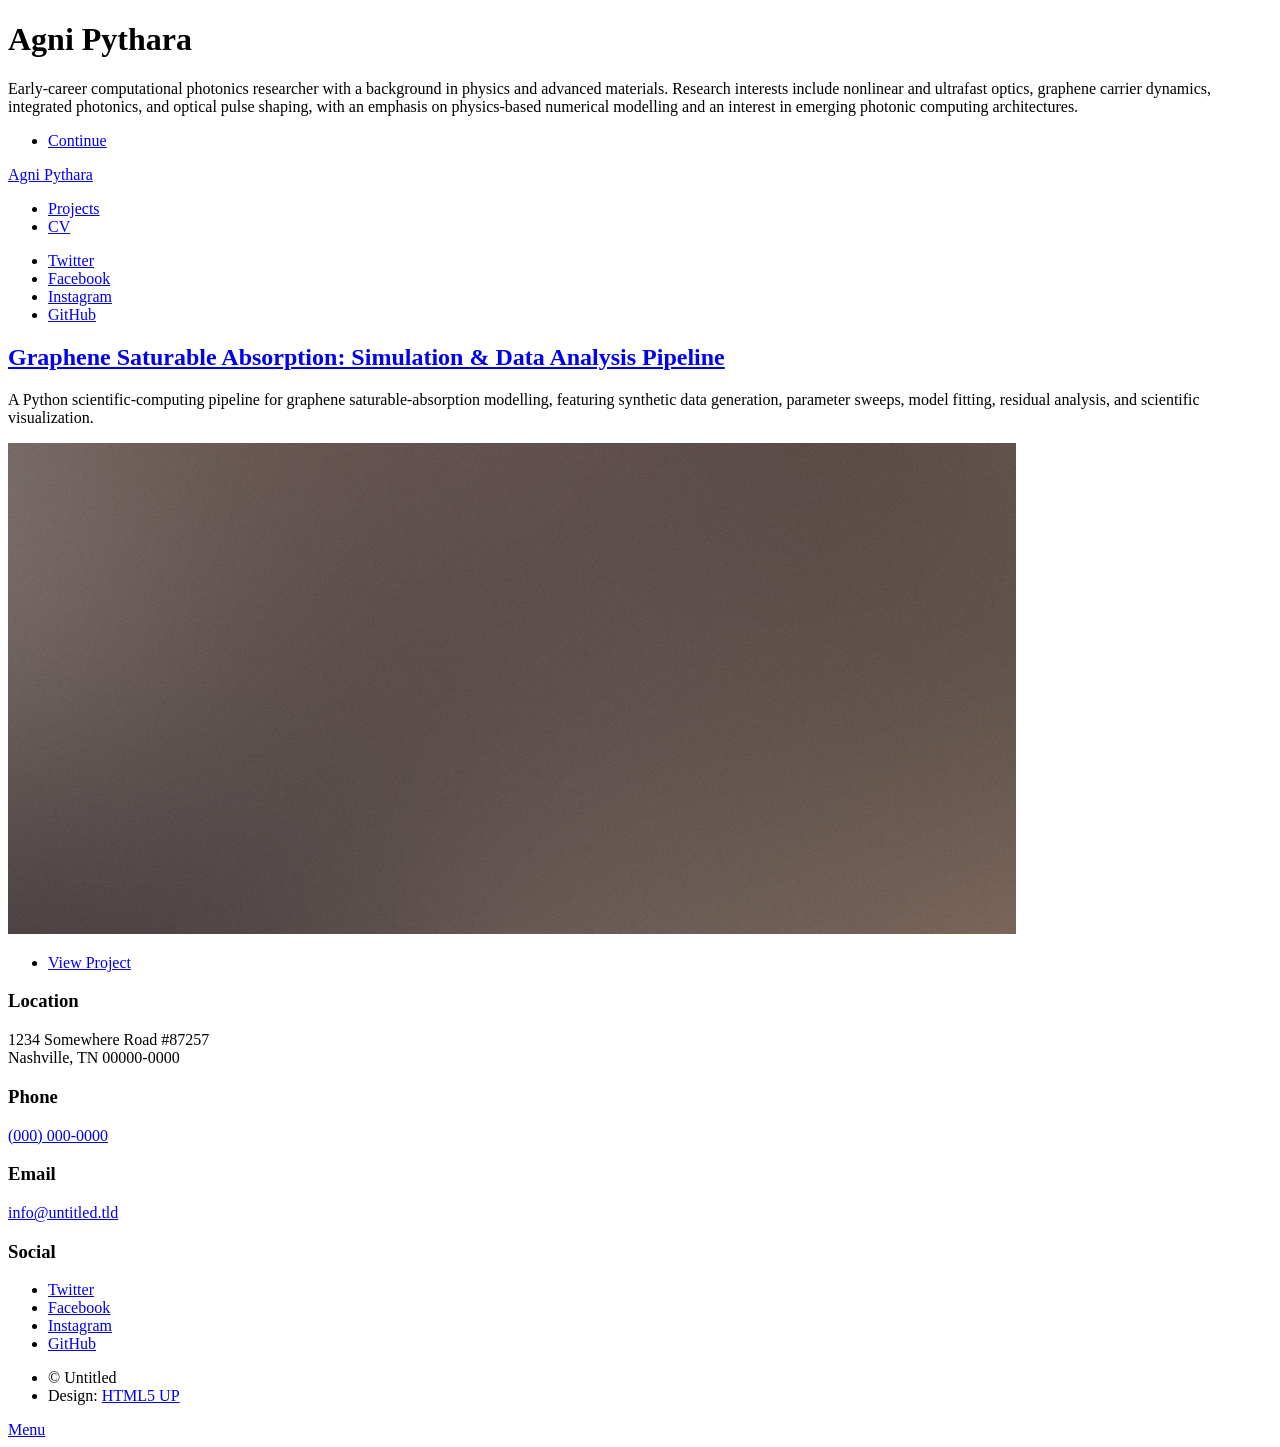
==== index.html @ b77a901f "Add files via upload" ====
<!DOCTYPE HTML>
<!--
	Massively by HTML5 UP
	html5up.net | @ajlkn
	Free for personal and commercial use under the CCA 3.0 license (html5up.net/license)
-->
<html>
	<head>
		<title>Agni Pythara</title>
		<meta charset="utf-8" />
		<meta name="viewport" content="width=device-width, initial-scale=1, user-scalable=no" />
		<link rel="stylesheet" href="assets/css/main.css" />
		<noscript><link rel="stylesheet" href="assets/css/noscript.css" /></noscript>
	</head>
	<body class="is-preload">

		<!-- Wrapper -->
			<div id="wrapper" class="fade-in">

				<!-- Intro -->
					<div id="intro">
						<h1>Agni Pythara<br />
						</h1>
						<p>Early-career computational photonics researcher with a background in physics and advanced materials. Research
						interests include nonlinear and ultrafast optics, graphene carrier dynamics, integrated photonics, and optical pulse
						shaping, with an emphasis on physics-based numerical modelling and an interest in emerging photonic computing
						architectures.
						<ul class="actions">
							<li><a href="#header" class="button icon solid solo fa-arrow-down scrolly">Continue</a></li>
						</ul>
					</div>

				<!-- Header -->
					<header id="header">
						<a href="index.html" class="logo">Agni Pythara</a>
					</header>

				<!-- Nav -->
					<nav id="nav">
						<ul class="links">
							<li class="active"><a href="index.html">Projects</a></li>
							<li><a href="cv.html">CV</a></li>
							<!-- <li><a href="elements.html">Elements Reference</a></li> -->
						</ul>
						<ul class="icons">
							<li><a href="#" class="icon brands fa-twitter"><span class="label">Twitter</span></a></li>
							<li><a href="#" class="icon brands fa-facebook-f"><span class="label">Facebook</span></a></li>
							<li><a href="#" class="icon brands fa-instagram"><span class="label">Instagram</span></a></li>
							<li><a href="#" class="icon brands fa-github"><span class="label">GitHub</span></a></li>
						</ul>
					</nav>

				<!-- Main -->
					<div id="main">

						<!-- Featured Post -->
							<article class="post featured">
								<header class="major">
									<h2><a href="#">Graphene Saturable Absorption: Simulation & Data Analysis Pipeline<br /></a></h2>
									<p>A Python scientific-computing pipeline for graphene saturable-absorption modelling, featuring synthetic data generation, parameter sweeps, model fitting, residual analysis, and scientific visualization.</p>
								</header>
								<a href="#" class="image main"><img src="images/pic01.jpg" alt="" /></a>
								<ul class="actions special">
									<li><a href="#" class="button large">View Project</a></li>
								</ul>
							</article>

						<!-- Posts
							<section class="posts">
								<article>
									<header>
										<span class="date">April 24, 2017</span>
										<h2><a href="#">Sed magna<br />
										ipsum faucibus</a></h2>
									</header>
									<a href="#" class="image fit"><img src="images/pic02.jpg" alt="" /></a>
									<p>Donec eget ex magna. Interdum et malesuada fames ac ante ipsum primis in faucibus. Pellentesque venenatis dolor imperdiet dolor mattis sagittis magna etiam.</p>
									<ul class="actions special">
										<li><a href="#" class="button">Full Story</a></li>
									</ul>
								</article>
								<article>
									<header>
										<span class="date">April 22, 2017</span>
										<h2><a href="#">Primis eget<br />
										imperdiet lorem</a></h2>
									</header>
									<a href="#" class="image fit"><img src="images/pic03.jpg" alt="" /></a>
									<p>Donec eget ex magna. Interdum et malesuada fames ac ante ipsum primis in faucibus. Pellentesque venenatis dolor imperdiet dolor mattis sagittis magna etiam.</p>
									<ul class="actions special">
										<li><a href="#" class="button">Full Story</a></li>
									</ul>
								</article>
								<article>
									<header>
										<span class="date">April 18, 2017</span>
										<h2><a href="#">Ante mattis<br />
										interdum dolor</a></h2>
									</header>
									<a href="#" class="image fit"><img src="images/pic04.jpg" alt="" /></a>
									<p>Donec eget ex magna. Interdum et malesuada fames ac ante ipsum primis in faucibus. Pellentesque venenatis dolor imperdiet dolor mattis sagittis magna etiam.</p>
									<ul class="actions special">
										<li><a href="#" class="button">Full Story</a></li>
									</ul>
								</article>
								<article>
									<header>
										<span class="date">April 14, 2017</span>
										<h2><a href="#">Tempus sed<br />
										nulla imperdiet</a></h2>
									</header>
									<a href="#" class="image fit"><img src="images/pic05.jpg" alt="" /></a>
									<p>Donec eget ex magna. Interdum et malesuada fames ac ante ipsum primis in faucibus. Pellentesque venenatis dolor imperdiet dolor mattis sagittis magna etiam.</p>
									<ul class="actions special">
										<li><a href="#" class="button">Full Story</a></li>
									</ul>
								</article>
								<article>
									<header>
										<span class="date">April 11, 2017</span>
										<h2><a href="#">Odio magna<br />
										sed consectetur</a></h2>
									</header>
									<a href="#" class="image fit"><img src="images/pic06.jpg" alt="" /></a>
									<p>Donec eget ex magna. Interdum et malesuada fames ac ante ipsum primis in faucibus. Pellentesque venenatis dolor imperdiet dolor mattis sagittis magna etiam.</p>
									<ul class="actions special">
										<li><a href="#" class="button">Full Story</a></li>
									</ul>
								</article>
								<article>
									<header>
										<span class="date">April 7, 2017</span>
										<h2><a href="#">Augue lorem<br />
										primis vestibulum</a></h2>
									</header>
									<a href="#" class="image fit"><img src="images/pic07.jpg" alt="" /></a>
									<p>Donec eget ex magna. Interdum et malesuada fames ac ante ipsum primis in faucibus. Pellentesque venenatis dolor imperdiet dolor mattis sagittis magna etiam.</p>
									<ul class="actions special">
										<li><a href="#" class="button">Full Story</a></li>
									</ul>
								</article>
							</section> -->

						<!-- Footer -->
							<!-- <footer> -->
								<!-- <div class="pagination"> -->
									<!--<a href="#" class="previous">Prev</a>-->
									<!-- <a href="#" class="page active">1</a>
									<a href="#" class="page">2</a>
									<a href="#" class="page">3</a>
									<span class="extra">&hellip;</span>
									<a href="#" class="page">8</a>
									<a href="#" class="page">9</a>
									<a href="#" class="page">10</a>
									<a href="#" class="next">Next</a> -->
								<!-- </div>
							</footer> -->

					<!-- </div> -->

				<!-- Footer -->
					<!-- <footer id="footer">
						<section>
							<form method="post" action="#">
								<div class="fields">
									<div class="field">
										<label for="name">Name</label>
										<input type="text" name="name" id="name" />
									</div>
									<div class="field">
										<label for="email">Email</label>
										<input type="text" name="email" id="email" />
									</div>
									<div class="field">
										<label for="message">Message</label>
										<textarea name="message" id="message" rows="3"></textarea>
									</div>
								</div>
								<ul class="actions">
									<li><input type="submit" value="Send Message" /></li>
								</ul>
							</form> 
						</section>-->
						<section class="split contact">
							<section class="alt">
								<h3>Location</h3>
								<p>1234 Somewhere Road #87257<br />
								Nashville, TN 00000-0000</p>
							</section>
							<section>
								<h3>Phone</h3>
								<p><a href="#">(000) 000-0000</a></p>
							</section>
							<section>
								<h3>Email</h3>
								<p><a href="#">info@untitled.tld</a></p>
							</section>
							<section>
								<h3>Social</h3>
								<ul class="icons alt">
									<li><a href="#" class="icon brands alt fa-twitter"><span class="label">Twitter</span></a></li>
									<li><a href="#" class="icon brands alt fa-facebook-f"><span class="label">Facebook</span></a></li>
									<li><a href="#" class="icon brands alt fa-instagram"><span class="label">Instagram</span></a></li>
									<li><a href="#" class="icon brands alt fa-github"><span class="label">GitHub</span></a></li>
								</ul>
							</section>
						</section>
					</footer>

				<!-- Copyright -->
					<div id="copyright">
						<ul><li>&copy; Untitled</li><li>Design: <a href="https://html5up.net">HTML5 UP</a></li></ul>
					</div>

			</div>

		<!-- Scripts -->
			<script src="assets/js/jquery.min.js"></script>
			<script src="assets/js/jquery.scrollex.min.js"></script>
			<script src="assets/js/jquery.scrolly.min.js"></script>
			<script src="assets/js/browser.min.js"></script>
			<script src="assets/js/breakpoints.min.js"></script>
			<script src="assets/js/util.js"></script>
			<script src="assets/js/main.js"></script>

	</body>
</html>
---- assets/css/main.css ----
@import url(fontawesome-all.min.css);
@import url("https://fonts.googleapis.com/css?family=Merriweather:300,700,300italic,700italic|Source+Sans+Pro:900");

/*
	Massively by HTML5 UP
	html5up.net | @ajlkn
	Free for personal and commercial use under the CCA 3.0 license (html5up.net/license)
*/

html, body, div, span, applet, object,
iframe, h1, h2, h3, h4, h5, h6, p, blockquote,
pre, a, abbr, acronym, address, big, cite,
code, del, dfn, em, img, ins, kbd, q, s, samp,
small, strike, strong, sub, sup, tt, var, b,
u, i, center, dl, dt, dd, ol, ul, li, fieldset,
form, label, legend, table, caption, tbody,
tfoot, thead, tr, th, td, article, aside,
canvas, details, embed, figure, figcaption,
footer, header, hgroup, menu, nav, output, ruby,
section, summary, time, mark, audio, video {
	margin: 0;
	padding: 0;
	border: 0;
	font-size: 100%;
	font: inherit;
	vertical-align: baseline;}

article, aside, details, figcaption, figure,
footer, header, hgroup, menu, nav, section {
	display: block;}

body {
	line-height: 1;
}

ol, ul {
	list-style: none;
}

blockquote, q {
	quotes: none;
}

	blockquote:before, blockquote:after, q:before, q:after {
		content: '';
		content: none;
	}

table {
	border-collapse: collapse;
	border-spacing: 0;
}

body {
	-webkit-text-size-adjust: none;
}

mark {
	background-color: transparent;
	color: inherit;
}

input::-moz-focus-inner {
	border: 0;
	padding: 0;
}

input, select, textarea {
	-moz-appearance: none;
	-webkit-appearance: none;
	-ms-appearance: none;
	appearance: none;
}

/* Basic */

	@-ms-viewport {
		width: device-width;
	}

	body {
		-ms-overflow-style: scrollbar;
	}

	@media screen and (max-width: 480px) {

		html, body {
			min-width: 320px;
		}

	}

	html {
		box-sizing: border-box;
	}

	*, *:before, *:after {
		box-sizing: inherit;
	}

	body {
		background-color: #1e252d;
	}

		body.is-preload *, body.is-preload *:before, body.is-preload *:after {
			-moz-animation: none !important;
			-webkit-animation: none !important;
			-ms-animation: none !important;
			animation: none !important;
			-moz-transition: none !important;
			-webkit-transition: none !important;
			-ms-transition: none !important;
			transition: none !important;
		}

/* Type */

	html {
		font-size: 16pt;
	}

		@media screen and (max-width: 1680px) {

			html {
				font-size: 12pt;
			}

		}

		@media screen and (max-width: 1280px) {

			html {
				font-size: 11pt;
			}

		}

		@media screen and (max-width: 360px) {

			html {
				font-size: 10pt;
			}

		}

	body {
		color: #212931;
	}

	body, input, select, textarea {
		font-family: "Merriweather", Georgia, serif;
		font-weight: 300;
		font-size: 1rem;
		line-height: 2.375;
	}

	a {
		-moz-transition: color 0.2s ease-in-out, background-color 0.2s ease-in-out, border-color 0.2s ease-in-out, box-shadow 0.2s ease-in-out;
		-webkit-transition: color 0.2s ease-in-out, background-color 0.2s ease-in-out, border-color 0.2s ease-in-out, box-shadow 0.2s ease-in-out;
		-ms-transition: color 0.2s ease-in-out, background-color 0.2s ease-in-out, border-color 0.2s ease-in-out, box-shadow 0.2s ease-in-out;
		transition: color 0.2s ease-in-out, background-color 0.2s ease-in-out, border-color 0.2s ease-in-out, box-shadow 0.2s ease-in-out;
		border-bottom: dotted 1px;
		text-decoration: none;
	}

		a:hover {
			border-bottom-color: transparent;
		}

	strong, b {
		font-weight: 600;
	}

	em, i {
		font-style: italic;
	}

	p {
		text-align: justify;
		margin: 0 0 2rem 0;
	}

	h1, h2, h3, h4, h5, h6 {
		font-family: "Source Sans Pro", Helvetica, sans-serif;
		font-weight: 900;
		line-height: 1.5;
		letter-spacing: 0.075em;
		text-transform: uppercase;
		margin: 0 0 1rem 0;
	}

		h1 a, h2 a, h3 a, h4 a, h5 a, h6 a {
			border-bottom: 0;
			color: inherit;
			text-decoration: none;
		}

	h1 {
		font-size: 4rem;
		line-height: 1.1;
		margin: 0 0 2rem 0;
	}

	h2 {
		font-size: 1.75rem;
		line-height: 1.3;
		margin: 0 0 1.5rem 0;
	}

	h3 {
		font-size: 1.25rem;
		margin: 0 0 1.5rem 0;
	}

	h4 {
		font-size: 1rem;
	}

	h5 {
		font-size: 0.9rem;
	}

	h6 {
		font-size: 0.8rem;
	}

	sub {
		font-size: 0.8rem;
		position: relative;
		top: 0.5rem;
	}

	sup {
		font-size: 0.8rem;
		position: relative;
		top: -0.5rem;
	}

	blockquote {
		border-left: solid 4px;
		font-style: italic;
		margin: 0 0 2rem 0;
		padding: 0.5rem 0 0.5rem 2rem;
	}

	code {
		border: solid 2px;
		font-family: "Courier New", monospace;
		font-size: 0.9rem;
		margin: 0 0.25rem;
		padding: 0.25rem 0.65rem;
	}

	pre {
		-webkit-overflow-scrolling: touch;
		font-family: "Courier New", monospace;
		font-size: 0.9rem;
		margin: 0 0 2rem 0;
	}

		pre code {
			display: block;
			line-height: 1.75;
			padding: 1rem 1.5rem;
			overflow-x: auto;
		}

	hr {
		border: 0;
		border-bottom: solid 2px;
		margin: 3rem 0;
	}

		hr.major {
			margin: 5rem 0;
		}

	.align-left {
		text-align: left;
	}

	.align-center {
		text-align: center;
	}

	.align-right {
		text-align: right;
	}

	input, select, textarea {
		color: #212931;
	}

	a {
		color: #212931;
		border-bottom-color: rgba(33, 41, 49, 0.5);
	}

		a:hover {
			border-bottom-color: transparent;
			color: #18bfef !important;
		}

	strong, b {
		color: #212931;
	}

	h1, h2, h3, h4, h5, h6 {
		color: #212931;
	}

	blockquote {
		border-left-color: #eeeeee;
	}

	code {
		background: rgba(220, 220, 220, 0.25);
		border-color: #eeeeee;
	}

	hr {
		border-bottom-color: #eeeeee;
	}

/* Row */

	.row {
		display: flex;
		flex-wrap: wrap;
		box-sizing: border-box;
		align-items: stretch;
	}

		.row > * {
			box-sizing: border-box;
		}

		.row.gtr-uniform > * > :last-child {
			margin-bottom: 0;
		}

		.row.aln-left {
			justify-content: flex-start;
		}

		.row.aln-center {
			justify-content: center;
		}

		.row.aln-right {
			justify-content: flex-end;
		}

		.row.aln-top {
			align-items: flex-start;
		}

		.row.aln-middle {
			align-items: center;
		}

		.row.aln-bottom {
			align-items: flex-end;
		}

		.row > .imp {
			order: -1;
		}

		.row > .col-1 {
			width: 8.33333%;
		}

		.row > .off-1 {
			margin-left: 8.33333%;
		}

		.row > .col-2 {
			width: 16.66667%;
		}

		.row > .off-2 {
			margin-left: 16.66667%;
		}

		.row > .col-3 {
			width: 25%;
		}

		.row > .off-3 {
			margin-left: 25%;
		}

		.row > .col-4 {
			width: 33.33333%;
		}

		.row > .off-4 {
			margin-left: 33.33333%;
		}

		.row > .col-5 {
			width: 41.66667%;
		}

		.row > .off-5 {
			margin-left: 41.66667%;
		}

		.row > .col-6 {
			width: 50%;
		}

		.row > .off-6 {
			margin-left: 50%;
		}

		.row > .col-7 {
			width: 58.33333%;
		}

		.row > .off-7 {
			margin-left: 58.33333%;
		}

		.row > .col-8 {
			width: 66.66667%;
		}

		.row > .off-8 {
			margin-left: 66.66667%;
		}

		.row > .col-9 {
			width: 75%;
		}

		.row > .off-9 {
			margin-left: 75%;
		}

		.row > .col-10 {
			width: 83.33333%;
		}

		.row > .off-10 {
			margin-left: 83.33333%;
		}

		.row > .col-11 {
			width: 91.66667%;
		}

		.row > .off-11 {
			margin-left: 91.66667%;
		}

		.row > .col-12 {
			width: 100%;
		}

		.row > .off-12 {
			margin-left: 100%;
		}

		.row.gtr-0 {
			margin-top: 0;
			margin-left: 0rem;
		}

			.row.gtr-0 > * {
				padding: 0 0 0 0rem;
			}

			.row.gtr-0.gtr-uniform {
				margin-top: 0rem;
			}

				.row.gtr-0.gtr-uniform > * {
					padding-top: 0rem;
				}

		.row.gtr-25 {
			margin-top: 0;
			margin-left: -0.375rem;
		}

			.row.gtr-25 > * {
				padding: 0 0 0 0.375rem;
			}

			.row.gtr-25.gtr-uniform {
				margin-top: -0.375rem;
			}

				.row.gtr-25.gtr-uniform > * {
					padding-top: 0.375rem;
				}

		.row.gtr-50 {
			margin-top: 0;
			margin-left: -0.75rem;
		}

			.row.gtr-50 > * {
				padding: 0 0 0 0.75rem;
			}

			.row.gtr-50.gtr-uniform {
				margin-top: -0.75rem;
			}

				.row.gtr-50.gtr-uniform > * {
					padding-top: 0.75rem;
				}

		.row {
			margin-top: 0;
			margin-left: -1.5rem;
		}

			.row > * {
				padding: 0 0 0 1.5rem;
			}

			.row.gtr-uniform {
				margin-top: -1.5rem;
			}

				.row.gtr-uniform > * {
					padding-top: 1.5rem;
				}

		.row.gtr-150 {
			margin-top: 0;
			margin-left: -2.25rem;
		}

			.row.gtr-150 > * {
				padding: 0 0 0 2.25rem;
			}

			.row.gtr-150.gtr-uniform {
				margin-top: -2.25rem;
			}

				.row.gtr-150.gtr-uniform > * {
					padding-top: 2.25rem;
				}

		.row.gtr-200 {
			margin-top: 0;
			margin-left: -3rem;
		}

			.row.gtr-200 > * {
				padding: 0 0 0 3rem;
			}

			.row.gtr-200.gtr-uniform {
				margin-top: -3rem;
			}

				.row.gtr-200.gtr-uniform > * {
					padding-top: 3rem;
				}

		@media screen and (max-width: 1680px) {

			.row {
				display: flex;
				flex-wrap: wrap;
				box-sizing: border-box;
				align-items: stretch;
			}

				.row > * {
					box-sizing: border-box;
				}

				.row.gtr-uniform > * > :last-child {
					margin-bottom: 0;
				}

				.row.aln-left {
					justify-content: flex-start;
				}

				.row.aln-center {
					justify-content: center;
				}

				.row.aln-right {
					justify-content: flex-end;
				}

				.row.aln-top {
					align-items: flex-start;
				}

				.row.aln-middle {
					align-items: center;
				}

				.row.aln-bottom {
					align-items: flex-end;
				}

				.row > .imp-xlarge {
					order: -1;
				}

				.row > .col-1-xlarge {
					width: 8.33333%;
				}

				.row > .off-1-xlarge {
					margin-left: 8.33333%;
				}

				.row > .col-2-xlarge {
					width: 16.66667%;
				}

				.row > .off-2-xlarge {
					margin-left: 16.66667%;
				}

				.row > .col-3-xlarge {
					width: 25%;
				}

				.row > .off-3-xlarge {
					margin-left: 25%;
				}

				.row > .col-4-xlarge {
					width: 33.33333%;
				}

				.row > .off-4-xlarge {
					margin-left: 33.33333%;
				}

				.row > .col-5-xlarge {
					width: 41.66667%;
				}

				.row > .off-5-xlarge {
					margin-left: 41.66667%;
				}

				.row > .col-6-xlarge {
					width: 50%;
				}

				.row > .off-6-xlarge {
					margin-left: 50%;
				}

				.row > .col-7-xlarge {
					width: 58.33333%;
				}

				.row > .off-7-xlarge {
					margin-left: 58.33333%;
				}

				.row > .col-8-xlarge {
					width: 66.66667%;
				}

				.row > .off-8-xlarge {
					margin-left: 66.66667%;
				}

				.row > .col-9-xlarge {
					width: 75%;
				}

				.row > .off-9-xlarge {
					margin-left: 75%;
				}

				.row > .col-10-xlarge {
					width: 83.33333%;
				}

				.row > .off-10-xlarge {
					margin-left: 83.33333%;
				}

				.row > .col-11-xlarge {
					width: 91.66667%;
				}

				.row > .off-11-xlarge {
					margin-left: 91.66667%;
				}

				.row > .col-12-xlarge {
					width: 100%;
				}

				.row > .off-12-xlarge {
					margin-left: 100%;
				}

				.row.gtr-0 {
					margin-top: 0;
					margin-left: 0rem;
				}

					.row.gtr-0 > * {
						padding: 0 0 0 0rem;
					}

					.row.gtr-0.gtr-uniform {
						margin-top: 0rem;
					}

						.row.gtr-0.gtr-uniform > * {
							padding-top: 0rem;
						}

				.row.gtr-25 {
					margin-top: 0;
					margin-left: -0.375rem;
				}

					.row.gtr-25 > * {
						padding: 0 0 0 0.375rem;
					}

					.row.gtr-25.gtr-uniform {
						margin-top: -0.375rem;
					}

						.row.gtr-25.gtr-uniform > * {
							padding-top: 0.375rem;
						}

				.row.gtr-50 {
					margin-top: 0;
					margin-left: -0.75rem;
				}

					.row.gtr-50 > * {
						padding: 0 0 0 0.75rem;
					}

					.row.gtr-50.gtr-uniform {
						margin-top: -0.75rem;
					}

						.row.gtr-50.gtr-uniform > * {
							padding-top: 0.75rem;
						}

				.row {
					margin-top: 0;
					margin-left: -1.5rem;
				}

					.row > * {
						padding: 0 0 0 1.5rem;
					}

					.row.gtr-uniform {
						margin-top: -1.5rem;
					}

						.row.gtr-uniform > * {
							padding-top: 1.5rem;
						}

				.row.gtr-150 {
					margin-top: 0;
					margin-left: -2.25rem;
				}

					.row.gtr-150 > * {
						padding: 0 0 0 2.25rem;
					}

					.row.gtr-150.gtr-uniform {
						margin-top: -2.25rem;
					}

						.row.gtr-150.gtr-uniform > * {
							padding-top: 2.25rem;
						}

				.row.gtr-200 {
					margin-top: 0;
					margin-left: -3rem;
				}

					.row.gtr-200 > * {
						padding: 0 0 0 3rem;
					}

					.row.gtr-200.gtr-uniform {
						margin-top: -3rem;
					}

						.row.gtr-200.gtr-uniform > * {
							padding-top: 3rem;
						}

		}

		@media screen and (max-width: 1280px) {

			.row {
				display: flex;
				flex-wrap: wrap;
				box-sizing: border-box;
				align-items: stretch;
			}

				.row > * {
					box-sizing: border-box;
				}

				.row.gtr-uniform > * > :last-child {
					margin-bottom: 0;
				}

				.row.aln-left {
					justify-content: flex-start;
				}

				.row.aln-center {
					justify-content: center;
				}

				.row.aln-right {
					justify-content: flex-end;
				}

				.row.aln-top {
					align-items: flex-start;
				}

				.row.aln-middle {
					align-items: center;
				}

				.row.aln-bottom {
					align-items: flex-end;
				}

				.row > .imp-large {
					order: -1;
				}

				.row > .col-1-large {
					width: 8.33333%;
				}

				.row > .off-1-large {
					margin-left: 8.33333%;
				}

				.row > .col-2-large {
					width: 16.66667%;
				}

				.row > .off-2-large {
					margin-left: 16.66667%;
				}

				.row > .col-3-large {
					width: 25%;
				}

				.row > .off-3-large {
					margin-left: 25%;
				}

				.row > .col-4-large {
					width: 33.33333%;
				}

				.row > .off-4-large {
					margin-left: 33.33333%;
				}

				.row > .col-5-large {
					width: 41.66667%;
				}

				.row > .off-5-large {
					margin-left: 41.66667%;
				}

				.row > .col-6-large {
					width: 50%;
				}

				.row > .off-6-large {
					margin-left: 50%;
				}

				.row > .col-7-large {
					width: 58.33333%;
				}

				.row > .off-7-large {
					margin-left: 58.33333%;
				}

				.row > .col-8-large {
					width: 66.66667%;
				}

				.row > .off-8-large {
					margin-left: 66.66667%;
				}

				.row > .col-9-large {
					width: 75%;
				}

				.row > .off-9-large {
					margin-left: 75%;
				}

				.row > .col-10-large {
					width: 83.33333%;
				}

				.row > .off-10-large {
					margin-left: 83.33333%;
				}

				.row > .col-11-large {
					width: 91.66667%;
				}

				.row > .off-11-large {
					margin-left: 91.66667%;
				}

				.row > .col-12-large {
					width: 100%;
				}

				.row > .off-12-large {
					margin-left: 100%;
				}

				.row.gtr-0 {
					margin-top: 0;
					margin-left: 0rem;
				}

					.row.gtr-0 > * {
						padding: 0 0 0 0rem;
					}

					.row.gtr-0.gtr-uniform {
						margin-top: 0rem;
					}

						.row.gtr-0.gtr-uniform > * {
							padding-top: 0rem;
						}

				.row.gtr-25 {
					margin-top: 0;
					margin-left: -0.375rem;
				}

					.row.gtr-25 > * {
						padding: 0 0 0 0.375rem;
					}

					.row.gtr-25.gtr-uniform {
						margin-top: -0.375rem;
					}

						.row.gtr-25.gtr-uniform > * {
							padding-top: 0.375rem;
						}

				.row.gtr-50 {
					margin-top: 0;
					margin-left: -0.75rem;
				}

					.row.gtr-50 > * {
						padding: 0 0 0 0.75rem;
					}

					.row.gtr-50.gtr-uniform {
						margin-top: -0.75rem;
					}

						.row.gtr-50.gtr-uniform > * {
							padding-top: 0.75rem;
						}

				.row {
					margin-top: 0;
					margin-left: -1.5rem;
				}

					.row > * {
						padding: 0 0 0 1.5rem;
					}

					.row.gtr-uniform {
						margin-top: -1.5rem;
					}

						.row.gtr-uniform > * {
							padding-top: 1.5rem;
						}

				.row.gtr-150 {
					margin-top: 0;
					margin-left: -2.25rem;
				}

					.row.gtr-150 > * {
						padding: 0 0 0 2.25rem;
					}

					.row.gtr-150.gtr-uniform {
						margin-top: -2.25rem;
					}

						.row.gtr-150.gtr-uniform > * {
							padding-top: 2.25rem;
						}

				.row.gtr-200 {
					margin-top: 0;
					margin-left: -3rem;
				}

					.row.gtr-200 > * {
						padding: 0 0 0 3rem;
					}

					.row.gtr-200.gtr-uniform {
						margin-top: -3rem;
					}

						.row.gtr-200.gtr-uniform > * {
							padding-top: 3rem;
						}

		}

		@media screen and (max-width: 980px) {

			.row {
				display: flex;
				flex-wrap: wrap;
				box-sizing: border-box;
				align-items: stretch;
			}

				.row > * {
					box-sizing: border-box;
				}

				.row.gtr-uniform > * > :last-child {
					margin-bottom: 0;
				}

				.row.aln-left {
					justify-content: flex-start;
				}

				.row.aln-center {
					justify-content: center;
				}

				.row.aln-right {
					justify-content: flex-end;
				}

				.row.aln-top {
					align-items: flex-start;
				}

				.row.aln-middle {
					align-items: center;
				}

				.row.aln-bottom {
					align-items: flex-end;
				}

				.row > .imp-medium {
					order: -1;
				}

				.row > .col-1-medium {
					width: 8.33333%;
				}

				.row > .off-1-medium {
					margin-left: 8.33333%;
				}

				.row > .col-2-medium {
					width: 16.66667%;
				}

				.row > .off-2-medium {
					margin-left: 16.66667%;
				}

				.row > .col-3-medium {
					width: 25%;
				}

				.row > .off-3-medium {
					margin-left: 25%;
				}

				.row > .col-4-medium {
					width: 33.33333%;
				}

				.row > .off-4-medium {
					margin-left: 33.33333%;
				}

				.row > .col-5-medium {
					width: 41.66667%;
				}

				.row > .off-5-medium {
					margin-left: 41.66667%;
				}

				.row > .col-6-medium {
					width: 50%;
				}

				.row > .off-6-medium {
					margin-left: 50%;
				}

				.row > .col-7-medium {
					width: 58.33333%;
				}

				.row > .off-7-medium {
					margin-left: 58.33333%;
				}

				.row > .col-8-medium {
					width: 66.66667%;
				}

				.row > .off-8-medium {
					margin-left: 66.66667%;
				}

				.row > .col-9-medium {
					width: 75%;
				}

				.row > .off-9-medium {
					margin-left: 75%;
				}

				.row > .col-10-medium {
					width: 83.33333%;
				}

				.row > .off-10-medium {
					margin-left: 83.33333%;
				}

				.row > .col-11-medium {
					width: 91.66667%;
				}

				.row > .off-11-medium {
					margin-left: 91.66667%;
				}

				.row > .col-12-medium {
					width: 100%;
				}

				.row > .off-12-medium {
					margin-left: 100%;
				}

				.row.gtr-0 {
					margin-top: 0;
					margin-left: 0rem;
				}

					.row.gtr-0 > * {
						padding: 0 0 0 0rem;
					}

					.row.gtr-0.gtr-uniform {
						margin-top: 0rem;
					}

						.row.gtr-0.gtr-uniform > * {
							padding-top: 0rem;
						}

				.row.gtr-25 {
					margin-top: 0;
					margin-left: -0.375rem;
				}

					.row.gtr-25 > * {
						padding: 0 0 0 0.375rem;
					}

					.row.gtr-25.gtr-uniform {
						margin-top: -0.375rem;
					}

						.row.gtr-25.gtr-uniform > * {
							padding-top: 0.375rem;
						}

				.row.gtr-50 {
					margin-top: 0;
					margin-left: -0.75rem;
				}

					.row.gtr-50 > * {
						padding: 0 0 0 0.75rem;
					}

					.row.gtr-50.gtr-uniform {
						margin-top: -0.75rem;
					}

						.row.gtr-50.gtr-uniform > * {
							padding-top: 0.75rem;
						}

				.row {
					margin-top: 0;
					margin-left: -1.5rem;
				}

					.row > * {
						padding: 0 0 0 1.5rem;
					}

					.row.gtr-uniform {
						margin-top: -1.5rem;
					}

						.row.gtr-uniform > * {
							padding-top: 1.5rem;
						}

				.row.gtr-150 {
					margin-top: 0;
					margin-left: -2.25rem;
				}

					.row.gtr-150 > * {
						padding: 0 0 0 2.25rem;
					}

					.row.gtr-150.gtr-uniform {
						margin-top: -2.25rem;
					}

						.row.gtr-150.gtr-uniform > * {
							padding-top: 2.25rem;
						}

				.row.gtr-200 {
					margin-top: 0;
					margin-left: -3rem;
				}

					.row.gtr-200 > * {
						padding: 0 0 0 3rem;
					}

					.row.gtr-200.gtr-uniform {
						margin-top: -3rem;
					}

						.row.gtr-200.gtr-uniform > * {
							padding-top: 3rem;
						}

		}

		@media screen and (max-width: 736px) {

			.row {
				display: flex;
				flex-wrap: wrap;
				box-sizing: border-box;
				align-items: stretch;
			}

				.row > * {
					box-sizing: border-box;
				}

				.row.gtr-uniform > * > :last-child {
					margin-bottom: 0;
				}

				.row.aln-left {
					justify-content: flex-start;
				}

				.row.aln-center {
					justify-content: center;
				}

				.row.aln-right {
					justify-content: flex-end;
				}

				.row.aln-top {
					align-items: flex-start;
				}

				.row.aln-middle {
					align-items: center;
				}

				.row.aln-bottom {
					align-items: flex-end;
				}

				.row > .imp-small {
					order: -1;
				}

				.row > .col-1-small {
					width: 8.33333%;
				}

				.row > .off-1-small {
					margin-left: 8.33333%;
				}

				.row > .col-2-small {
					width: 16.66667%;
				}

				.row > .off-2-small {
					margin-left: 16.66667%;
				}

				.row > .col-3-small {
					width: 25%;
				}

				.row > .off-3-small {
					margin-left: 25%;
				}

				.row > .col-4-small {
					width: 33.33333%;
				}

				.row > .off-4-small {
					margin-left: 33.33333%;
				}

				.row > .col-5-small {
					width: 41.66667%;
				}

				.row > .off-5-small {
					margin-left: 41.66667%;
				}

				.row > .col-6-small {
					width: 50%;
				}

				.row > .off-6-small {
					margin-left: 50%;
				}

				.row > .col-7-small {
					width: 58.33333%;
				}

				.row > .off-7-small {
					margin-left: 58.33333%;
				}

				.row > .col-8-small {
					width: 66.66667%;
				}

				.row > .off-8-small {
					margin-left: 66.66667%;
				}

				.row > .col-9-small {
					width: 75%;
				}

				.row > .off-9-small {
					margin-left: 75%;
				}

				.row > .col-10-small {
					width: 83.33333%;
				}

				.row > .off-10-small {
					margin-left: 83.33333%;
				}

				.row > .col-11-small {
					width: 91.66667%;
				}

				.row > .off-11-small {
					margin-left: 91.66667%;
				}

				.row > .col-12-small {
					width: 100%;
				}

				.row > .off-12-small {
					margin-left: 100%;
				}

				.row.gtr-0 {
					margin-top: 0;
					margin-left: 0rem;
				}

					.row.gtr-0 > * {
						padding: 0 0 0 0rem;
					}

					.row.gtr-0.gtr-uniform {
						margin-top: 0rem;
					}

						.row.gtr-0.gtr-uniform > * {
							padding-top: 0rem;
						}

				.row.gtr-25 {
					margin-top: 0;
					margin-left: -0.375rem;
				}

					.row.gtr-25 > * {
						padding: 0 0 0 0.375rem;
					}

					.row.gtr-25.gtr-uniform {
						margin-top: -0.375rem;
					}

						.row.gtr-25.gtr-uniform > * {
							padding-top: 0.375rem;
						}

				.row.gtr-50 {
					margin-top: 0;
					margin-left: -0.75rem;
				}

					.row.gtr-50 > * {
						padding: 0 0 0 0.75rem;
					}

					.row.gtr-50.gtr-uniform {
						margin-top: -0.75rem;
					}

						.row.gtr-50.gtr-uniform > * {
							padding-top: 0.75rem;
						}

				.row {
					margin-top: 0;
					margin-left: -1.5rem;
				}

					.row > * {
						padding: 0 0 0 1.5rem;
					}

					.row.gtr-uniform {
						margin-top: -1.5rem;
					}

						.row.gtr-uniform > * {
							padding-top: 1.5rem;
						}

				.row.gtr-150 {
					margin-top: 0;
					margin-left: -2.25rem;
				}

					.row.gtr-150 > * {
						padding: 0 0 0 2.25rem;
					}

					.row.gtr-150.gtr-uniform {
						margin-top: -2.25rem;
					}

						.row.gtr-150.gtr-uniform > * {
							padding-top: 2.25rem;
						}

				.row.gtr-200 {
					margin-top: 0;
					margin-left: -3rem;
				}

					.row.gtr-200 > * {
						padding: 0 0 0 3rem;
					}

					.row.gtr-200.gtr-uniform {
						margin-top: -3rem;
					}

						.row.gtr-200.gtr-uniform > * {
							padding-top: 3rem;
						}

		}

		@media screen and (max-width: 480px) {

			.row {
				display: flex;
				flex-wrap: wrap;
				box-sizing: border-box;
				align-items: stretch;
			}

				.row > * {
					box-sizing: border-box;
				}

				.row.gtr-uniform > * > :last-child {
					margin-bottom: 0;
				}

				.row.aln-left {
					justify-content: flex-start;
				}

				.row.aln-center {
					justify-content: center;
				}

				.row.aln-right {
					justify-content: flex-end;
				}

				.row.aln-top {
					align-items: flex-start;
				}

				.row.aln-middle {
					align-items: center;
				}

				.row.aln-bottom {
					align-items: flex-end;
				}

				.row > .imp-xsmall {
					order: -1;
				}

				.row > .col-1-xsmall {
					width: 8.33333%;
				}

				.row > .off-1-xsmall {
					margin-left: 8.33333%;
				}

				.row > .col-2-xsmall {
					width: 16.66667%;
				}

				.row > .off-2-xsmall {
					margin-left: 16.66667%;
				}

				.row > .col-3-xsmall {
					width: 25%;
				}

				.row > .off-3-xsmall {
					margin-left: 25%;
				}

				.row > .col-4-xsmall {
					width: 33.33333%;
				}

				.row > .off-4-xsmall {
					margin-left: 33.33333%;
				}

				.row > .col-5-xsmall {
					width: 41.66667%;
				}

				.row > .off-5-xsmall {
					margin-left: 41.66667%;
				}

				.row > .col-6-xsmall {
					width: 50%;
				}

				.row > .off-6-xsmall {
					margin-left: 50%;
				}

				.row > .col-7-xsmall {
					width: 58.33333%;
				}

				.row > .off-7-xsmall {
					margin-left: 58.33333%;
				}

				.row > .col-8-xsmall {
					width: 66.66667%;
				}

				.row > .off-8-xsmall {
					margin-left: 66.66667%;
				}

				.row > .col-9-xsmall {
					width: 75%;
				}

				.row > .off-9-xsmall {
					margin-left: 75%;
				}

				.row > .col-10-xsmall {
					width: 83.33333%;
				}

				.row > .off-10-xsmall {
					margin-left: 83.33333%;
				}

				.row > .col-11-xsmall {
					width: 91.66667%;
				}

				.row > .off-11-xsmall {
					margin-left: 91.66667%;
				}

				.row > .col-12-xsmall {
					width: 100%;
				}

				.row > .off-12-xsmall {
					margin-left: 100%;
				}

				.row.gtr-0 {
					margin-top: 0;
					margin-left: 0rem;
				}

					.row.gtr-0 > * {
						padding: 0 0 0 0rem;
					}

					.row.gtr-0.gtr-uniform {
						margin-top: 0rem;
					}

						.row.gtr-0.gtr-uniform > * {
							padding-top: 0rem;
						}

				.row.gtr-25 {
					margin-top: 0;
					margin-left: -0.375rem;
				}

					.row.gtr-25 > * {
						padding: 0 0 0 0.375rem;
					}

					.row.gtr-25.gtr-uniform {
						margin-top: -0.375rem;
					}

						.row.gtr-25.gtr-uniform > * {
							padding-top: 0.375rem;
						}

				.row.gtr-50 {
					margin-top: 0;
					margin-left: -0.75rem;
				}

					.row.gtr-50 > * {
						padding: 0 0 0 0.75rem;
					}

					.row.gtr-50.gtr-uniform {
						margin-top: -0.75rem;
					}

						.row.gtr-50.gtr-uniform > * {
							padding-top: 0.75rem;
						}

				.row {
					margin-top: 0;
					margin-left: -1.5rem;
				}

					.row > * {
						padding: 0 0 0 1.5rem;
					}

					.row.gtr-uniform {
						margin-top: -1.5rem;
					}

						.row.gtr-uniform > * {
							padding-top: 1.5rem;
						}

				.row.gtr-150 {
					margin-top: 0;
					margin-left: -2.25rem;
				}

					.row.gtr-150 > * {
						padding: 0 0 0 2.25rem;
					}

					.row.gtr-150.gtr-uniform {
						margin-top: -2.25rem;
					}

						.row.gtr-150.gtr-uniform > * {
							padding-top: 2.25rem;
						}

				.row.gtr-200 {
					margin-top: 0;
					margin-left: -3rem;
				}

					.row.gtr-200 > * {
						padding: 0 0 0 3rem;
					}

					.row.gtr-200.gtr-uniform {
						margin-top: -3rem;
					}

						.row.gtr-200.gtr-uniform > * {
							padding-top: 3rem;
						}

		}

		@media screen and (max-width: 360px) {

			.row {
				display: flex;
				flex-wrap: wrap;
				box-sizing: border-box;
				align-items: stretch;
			}

				.row > * {
					box-sizing: border-box;
				}

				.row.gtr-uniform > * > :last-child {
					margin-bottom: 0;
				}

				.row.aln-left {
					justify-content: flex-start;
				}

				.row.aln-center {
					justify-content: center;
				}

				.row.aln-right {
					justify-content: flex-end;
				}

				.row.aln-top {
					align-items: flex-start;
				}

				.row.aln-middle {
					align-items: center;
				}

				.row.aln-bottom {
					align-items: flex-end;
				}

				.row > .imp-xxsmall {
					order: -1;
				}

				.row > .col-1-xxsmall {
					width: 8.33333%;
				}

				.row > .off-1-xxsmall {
					margin-left: 8.33333%;
				}

				.row > .col-2-xxsmall {
					width: 16.66667%;
				}

				.row > .off-2-xxsmall {
					margin-left: 16.66667%;
				}

				.row > .col-3-xxsmall {
					width: 25%;
				}

				.row > .off-3-xxsmall {
					margin-left: 25%;
				}

				.row > .col-4-xxsmall {
					width: 33.33333%;
				}

				.row > .off-4-xxsmall {
					margin-left: 33.33333%;
				}

				.row > .col-5-xxsmall {
					width: 41.66667%;
				}

				.row > .off-5-xxsmall {
					margin-left: 41.66667%;
				}

				.row > .col-6-xxsmall {
					width: 50%;
				}

				.row > .off-6-xxsmall {
					margin-left: 50%;
				}

				.row > .col-7-xxsmall {
					width: 58.33333%;
				}

				.row > .off-7-xxsmall {
					margin-left: 58.33333%;
				}

				.row > .col-8-xxsmall {
					width: 66.66667%;
				}

				.row > .off-8-xxsmall {
					margin-left: 66.66667%;
				}

				.row > .col-9-xxsmall {
					width: 75%;
				}

				.row > .off-9-xxsmall {
					margin-left: 75%;
				}

				.row > .col-10-xxsmall {
					width: 83.33333%;
				}

				.row > .off-10-xxsmall {
					margin-left: 83.33333%;
				}

				.row > .col-11-xxsmall {
					width: 91.66667%;
				}

				.row > .off-11-xxsmall {
					margin-left: 91.66667%;
				}

				.row > .col-12-xxsmall {
					width: 100%;
				}

				.row > .off-12-xxsmall {
					margin-left: 100%;
				}

				.row.gtr-0 {
					margin-top: 0;
					margin-left: 0rem;
				}

					.row.gtr-0 > * {
						padding: 0 0 0 0rem;
					}

					.row.gtr-0.gtr-uniform {
						margin-top: 0rem;
					}

						.row.gtr-0.gtr-uniform > * {
							padding-top: 0rem;
						}

				.row.gtr-25 {
					margin-top: 0;
					margin-left: -0.375rem;
				}

					.row.gtr-25 > * {
						padding: 0 0 0 0.375rem;
					}

					.row.gtr-25.gtr-uniform {
						margin-top: -0.375rem;
					}

						.row.gtr-25.gtr-uniform > * {
							padding-top: 0.375rem;
						}

				.row.gtr-50 {
					margin-top: 0;
					margin-left: -0.75rem;
				}

					.row.gtr-50 > * {
						padding: 0 0 0 0.75rem;
					}

					.row.gtr-50.gtr-uniform {
						margin-top: -0.75rem;
					}

						.row.gtr-50.gtr-uniform > * {
							padding-top: 0.75rem;
						}

				.row {
					margin-top: 0;
					margin-left: -1.5rem;
				}

					.row > * {
						padding: 0 0 0 1.5rem;
					}

					.row.gtr-uniform {
						margin-top: -1.5rem;
					}

						.row.gtr-uniform > * {
							padding-top: 1.5rem;
						}

				.row.gtr-150 {
					margin-top: 0;
					margin-left: -2.25rem;
				}

					.row.gtr-150 > * {
						padding: 0 0 0 2.25rem;
					}

					.row.gtr-150.gtr-uniform {
						margin-top: -2.25rem;
					}

						.row.gtr-150.gtr-uniform > * {
							padding-top: 2.25rem;
						}

				.row.gtr-200 {
					margin-top: 0;
					margin-left: -3rem;
				}

					.row.gtr-200 > * {
						padding: 0 0 0 3rem;
					}

					.row.gtr-200.gtr-uniform {
						margin-top: -3rem;
					}

						.row.gtr-200.gtr-uniform > * {
							padding-top: 3rem;
						}

		}

/* Box */

	.box {
		border: solid 2px;
		margin-bottom: 2rem;
		padding: 1.5rem;
	}

		.box > :last-child,
		.box > :last-child > :last-child,
		.box > :last-child > :last-child > :last-child {
			margin-bottom: 0;
		}

		.box.alt {
			border: 0;
			border-radius: 0;
			padding: 0;
		}

	.box {
		border-color: #eeeeee;
	}

/* Button */

	input[type="submit"],
	input[type="reset"],
	input[type="button"],
	button,
	.button {
		-moz-appearance: none;
		-webkit-appearance: none;
		-ms-appearance: none;
		appearance: none;
		-moz-transition: background-color 0.2s ease-in-out, box-shadow 0.2s ease-in-out, color 0.2s ease-in-out;
		-webkit-transition: background-color 0.2s ease-in-out, box-shadow 0.2s ease-in-out, color 0.2s ease-in-out;
		-ms-transition: background-color 0.2s ease-in-out, box-shadow 0.2s ease-in-out, color 0.2s ease-in-out;
		transition: background-color 0.2s ease-in-out, box-shadow 0.2s ease-in-out, color 0.2s ease-in-out;
		border: 0;
		border-radius: 0;
		cursor: pointer;
		display: inline-block;
		font-family: "Source Sans Pro", Helvetica, sans-serif;
		font-size: 0.8rem;
		font-weight: 900;
		letter-spacing: 0.075em;
		height: 3rem;
		line-height: 3rem;
		padding: 0 2rem;
		text-align: center;
		text-decoration: none;
		text-transform: uppercase;
		white-space: nowrap;
	}

		input[type="submit"].icon:before,
		input[type="reset"].icon:before,
		input[type="button"].icon:before,
		button.icon:before,
		.button.icon:before {
			margin-right: 0.5rem;
		}

		input[type="submit"].icon.solo,
		input[type="reset"].icon.solo,
		input[type="button"].icon.solo,
		button.icon.solo,
		.button.icon.solo {
			position: relative;
			width: 4rem;
			height: 4rem;
			line-height: 4rem;
			border-radius: 4rem;
			text-indent: 4rem;
			overflow: hidden;
			padding: 0;
			white-space: nowrap;
		}

			input[type="submit"].icon.solo:before,
			input[type="reset"].icon.solo:before,
			input[type="button"].icon.solo:before,
			button.icon.solo:before,
			.button.icon.solo:before {
				position: absolute;
				display: block;
				top: 0;
				left: 0;
				width: inherit;
				height: inherit;
				line-height: inherit;
				font-size: 1.25rem;
				margin-right: 0;
				text-align: center;
				text-indent: 0;
			}

		input[type="submit"].fit,
		input[type="reset"].fit,
		input[type="button"].fit,
		button.fit,
		.button.fit {
			width: 100%;
		}

		input[type="submit"].small,
		input[type="reset"].small,
		input[type="button"].small,
		button.small,
		.button.small {
			font-size: 0.7rem;
			height: 2.5rem;
			line-height: 2.5rem;
			padding: 0 1.5rem;
		}

		input[type="submit"].large,
		input[type="reset"].large,
		input[type="button"].large,
		button.large,
		.button.large {
			font-size: 0.9rem;
			height: 3.5rem;
			line-height: 3.5rem;
			padding: 0 2.75rem;
		}

		@media screen and (max-width: 980px) {

			input[type="submit"],
			input[type="reset"],
			input[type="button"],
			button,
			.button {
				font-size: 0.9rem;
				height: 3.25rem;
				line-height: 3.25rem;
			}

				input[type="submit"].large,
				input[type="reset"].large,
				input[type="button"].large,
				button.large,
				.button.large {
					font-size: 1rem;
					height: 3.75rem;
					line-height: 3.75rem;
				}

		}

		input[type="submit"].disabled, input[type="submit"]:disabled,
		input[type="reset"].disabled,
		input[type="reset"]:disabled,
		input[type="button"].disabled,
		input[type="button"]:disabled,
		button.disabled,
		button:disabled,
		.button.disabled,
		.button:disabled {
			pointer-events: none;
			opacity: 0.25;
		}

	input[type="submit"],
	input[type="reset"],
	input[type="button"],
	button,
	.button {
		background-color: transparent;
		box-shadow: inset 0 0 0 2px #212931;
		color: #212931 !important;
	}

		input[type="submit"]:hover,
		input[type="reset"]:hover,
		input[type="button"]:hover,
		button:hover,
		.button:hover {
			box-shadow: inset 0 0 0 2px #18bfef;
			color: #18bfef !important;
		}

		input[type="submit"].primary,
		input[type="reset"].primary,
		input[type="button"].primary,
		button.primary,
		.button.primary {
			background-color: #212931;
			box-shadow: none;
			color: #ffffff !important;
		}

			input[type="submit"].primary:hover,
			input[type="reset"].primary:hover,
			input[type="button"].primary:hover,
			button.primary:hover,
			.button.primary:hover {
				background-color: #18bfef;
			}

/* Form */

	form {
		margin: 0 0 2rem 0;
	}

		form > :last-child {
			margin-bottom: 0;
		}

		form > .fields {
			display: -moz-flex;
			display: -webkit-flex;
			display: -ms-flex;
			display: flex;
			-moz-flex-wrap: wrap;
			-webkit-flex-wrap: wrap;
			-ms-flex-wrap: wrap;
			flex-wrap: wrap;
			width: calc(100% + 3rem);
			margin: -1.5rem 0 2rem -1.5rem;
		}

			form > .fields > .field {
				-moz-flex-grow: 0;
				-webkit-flex-grow: 0;
				-ms-flex-grow: 0;
				flex-grow: 0;
				-moz-flex-shrink: 0;
				-webkit-flex-shrink: 0;
				-ms-flex-shrink: 0;
				flex-shrink: 0;
				padding: 1.5rem 0 0 1.5rem;
				width: calc(100% - 1.5rem);
			}

				form > .fields > .field.half {
					width: calc(50% - 0.75rem);
				}

				form > .fields > .field.third {
					width: calc(100%/3 - 0.5rem);
				}

				form > .fields > .field.quarter {
					width: calc(25% - 0.375rem);
				}

		@media screen and (max-width: 480px) {

			form > .fields {
				width: calc(100% + 3rem);
				margin: -1.5rem 0 2rem -1.5rem;
			}

				form > .fields > .field {
					padding: 1.5rem 0 0 1.5rem;
					width: calc(100% - 1.5rem);
				}

					form > .fields > .field.half {
						width: calc(100% - 1.5rem);
					}

					form > .fields > .field.third {
						width: calc(100% - 1.5rem);
					}

					form > .fields > .field.quarter {
						width: calc(100% - 1.5rem);
					}

		}

	label {
		display: block;
		font-family: "Source Sans Pro", Helvetica, sans-serif;
		font-weight: 900;
		line-height: 1.5;
		letter-spacing: 0.075em;
		font-size: 0.8rem;
		text-transform: uppercase;
		margin: 0 0 0.75rem 0;
	}

		@media screen and (max-width: 980px) {

			label {
				font-size: 0.9rem;
			}

		}

	input[type="text"],
	input[type="password"],
	input[type="email"],
	select,
	textarea {
		-moz-appearance: none;
		-webkit-appearance: none;
		-ms-appearance: none;
		appearance: none;
		background: transparent;
		border-radius: 0;
		border: solid 2px;
		color: inherit;
		display: block;
		outline: 0;
		padding: 0 1rem;
		text-decoration: none;
		width: 100%;
	}

		input[type="text"]:invalid,
		input[type="password"]:invalid,
		input[type="email"]:invalid,
		select:invalid,
		textarea:invalid {
			box-shadow: none;
		}

	select {
		background-size: 1.25rem;
		background-repeat: no-repeat;
		background-position: calc(100% - 1rem) center;
		height: 3rem;
		padding-right: 3rem;
		text-overflow: ellipsis;
	}

		select:focus::-ms-value {
			background-color: transparent;
		}

		select::-ms-expand {
			display: none;
		}

	input[type="text"],
	input[type="password"],
	input[type="email"],
	select {
		height: 3rem;
	}

	textarea {
		padding: 0.75rem 1rem;
	}

	input[type="checkbox"],
	input[type="radio"] {
		-moz-appearance: none;
		-webkit-appearance: none;
		-ms-appearance: none;
		appearance: none;
		display: block;
		float: left;
		margin-right: -2rem;
		opacity: 0;
		width: 1rem;
		z-index: -1;
	}

		input[type="checkbox"] + label,
		input[type="radio"] + label {
			text-decoration: none;
			cursor: pointer;
			display: inline-block;
			font-size: 1rem;
			letter-spacing: 0;
			font-family: "Merriweather", Georgia, serif;
			text-transform: none;
			font-weight: 300;
			padding-left: 2.8rem;
			padding-right: 1rem;
			position: relative;
		}

			input[type="checkbox"] + label:before,
			input[type="radio"] + label:before {
				-moz-osx-font-smoothing: grayscale;
				-webkit-font-smoothing: antialiased;
				display: inline-block;
				font-style: normal;
				font-variant: normal;
				text-rendering: auto;
				line-height: 1;
				text-transform: none !important;
				font-family: 'Font Awesome 5 Free';
				font-weight: 900;
			}

			input[type="checkbox"] + label:before,
			input[type="radio"] + label:before {
				border-radius: 0;
				border: solid 2px;
				content: '';
				display: inline-block;
				font-size: 0.8rem;
				height: 1.8rem;
				left: 0;
				line-height: 1.65rem;
				position: absolute;
				text-align: center;
				top: -0.125rem;
				width: 1.8rem;
			}

		input[type="checkbox"]:checked + label:before,
		input[type="radio"]:checked + label:before {
			content: '\f00c';
		}

	input[type="checkbox"] + label:before {
		border-radius: 0;
	}

	input[type="radio"] + label:before {
		border-radius: 100%;
	}

	::-webkit-input-placeholder {
		opacity: 1.0;
	}

	:-moz-placeholder {
		opacity: 1.0;
	}

	::-moz-placeholder {
		opacity: 1.0;
	}

	:-ms-input-placeholder {
		opacity: 1.0;
	}

	label {
		color: #212931;
	}

	input[type="text"],
	input[type="password"],
	input[type="email"],
	select,
	textarea {
		border-color: #eeeeee;
	}

		input[type="text"]:focus,
		input[type="password"]:focus,
		input[type="email"]:focus,
		select:focus,
		textarea:focus {
			border-color: #18bfef;
		}

	select {
		background-image: url("data:image/svg+xml;charset=utf8,%3Csvg xmlns='http://www.w3.org/2000/svg' width='40' height='40' preserveAspectRatio='none' viewBox='0 0 40 40'%3E%3Cpath d='M9.4,12.3l10.4,10.4l10.4-10.4c0.2-0.2,0.5-0.4,0.9-0.4c0.3,0,0.6,0.1,0.9,0.4l3.3,3.3c0.2,0.2,0.4,0.5,0.4,0.9 c0,0.4-0.1,0.6-0.4,0.9L20.7,31.9c-0.2,0.2-0.5,0.4-0.9,0.4c-0.3,0-0.6-0.1-0.9-0.4L4.3,17.3c-0.2-0.2-0.4-0.5-0.4-0.9 c0-0.4,0.1-0.6,0.4-0.9l3.3-3.3c0.2-0.2,0.5-0.4,0.9-0.4S9.1,12.1,9.4,12.3z' fill='%23eeeeee' /%3E%3C/svg%3E");
	}

		select option {
			background-color: #ffffff;
			color: #212931;
		}

	.select-wrapper:before {
		color: #eeeeee;
	}

	input[type="checkbox"] + label,
	input[type="radio"] + label {
		color: #212931;
	}

		input[type="checkbox"] + label:before,
		input[type="radio"] + label:before {
			border-color: #eeeeee;
		}

	input[type="checkbox"]:checked + label:before,
	input[type="radio"]:checked + label:before {
		background-color: #212931;
		border-color: #212931;
		color: #ffffff;
	}

	input[type="checkbox"]:focus + label:before,
	input[type="radio"]:focus + label:before {
		border-color: #18bfef;
	}

	::-webkit-input-placeholder {
		color: #909498 !important;
	}

	:-moz-placeholder {
		color: #909498 !important;
	}

	::-moz-placeholder {
		color: #909498 !important;
	}

	:-ms-input-placeholder {
		color: #909498 !important;
	}

	.formerize-placeholder {
		color: #909498 !important;
	}

/* Icon */

	.icon {
		text-decoration: none;
		border-bottom: none;
		position: relative;
	}

		.icon:before {
			-moz-osx-font-smoothing: grayscale;
			-webkit-font-smoothing: antialiased;
			display: inline-block;
			font-style: normal;
			font-variant: normal;
			text-rendering: auto;
			line-height: 1;
			text-transform: none !important;
			font-family: 'Font Awesome 5 Free';
			font-weight: 400;
		}

		.icon > .label {
			display: none;
		}

		.icon:before {
			line-height: inherit;
		}

		.icon.solid:before {
			font-weight: 900;
		}

		.icon.brands:before {
			font-family: 'Font Awesome 5 Brands';
		}

/* Image */

	.image {
		border: 0;
		display: inline-block;
		position: relative;
	}

		.image img {
			display: block;
		}

		.image.left, .image.right {
			max-width: 40%;
		}

			.image.left img, .image.right img {
				width: 100%;
			}

		.image.left {
			float: left;
			margin: 0 2rem 2rem 0;
			top: 0.75rem;
		}

		.image.right {
			float: right;
			margin: 0 0 2rem 2rem;
			top: 0.75rem;
		}

		.image.fit {
			display: block;
			margin: 2.5rem 0;
			width: 100%;
		}

			.image.fit:first-child {
				margin-top: 0;
			}

			.image.fit img {
				width: 100%;
			}

		.image.main {
			display: block;
			margin: 4rem 0;
			width: 100%;
		}

			.image.main:first-child {
				margin-top: 0;
			}

			.image.main img {
				width: 100%;
			}

		@media screen and (max-width: 736px) {

			.image.fit {
				margin: 2rem 0;
			}

			.image.main {
				margin: 2rem 0;
			}

		}

	a.image {
		overflow: hidden;
	}

		a.image img {
			-moz-transition: -moz-transform 0.2s ease-out;
			-webkit-transition: -webkit-transform 0.2s ease-out;
			-ms-transition: -ms-transform 0.2s ease-out;
			transition: transform 0.2s ease-out;
		}

		a.image:hover img {
			-moz-transform: scale(1.05);
			-webkit-transform: scale(1.05);
			-ms-transform: scale(1.05);
			transform: scale(1.05);
		}

/* Actions */

	ul.actions {
		display: -moz-flex;
		display: -webkit-flex;
		display: -ms-flex;
		display: flex;
		cursor: default;
		list-style: none;
		margin-left: -1rem;
		padding-left: 0;
	}

		ul.actions li {
			padding: 0 0 0 1rem;
			vertical-align: middle;
		}

		ul.actions.special {
			-moz-justify-content: center;
			-webkit-justify-content: center;
			-ms-justify-content: center;
			justify-content: center;
			width: 100%;
			margin-left: 0;
		}

			ul.actions.special li:first-child {
				padding-left: 0;
			}

		ul.actions.stacked {
			-moz-flex-direction: column;
			-webkit-flex-direction: column;
			-ms-flex-direction: column;
			flex-direction: column;
			margin-left: 0;
		}

			ul.actions.stacked li {
				padding: 1.3rem 0 0 0;
			}

				ul.actions.stacked li:first-child {
					padding-top: 0;
				}

		ul.actions.fit {
			width: calc(100% + 1rem);
		}

			ul.actions.fit li {
				-moz-flex-grow: 1;
				-webkit-flex-grow: 1;
				-ms-flex-grow: 1;
				flex-grow: 1;
				-moz-flex-shrink: 1;
				-webkit-flex-shrink: 1;
				-ms-flex-shrink: 1;
				flex-shrink: 1;
				width: 100%;
			}

				ul.actions.fit li > * {
					width: 100%;
				}

			ul.actions.fit.stacked {
				width: 100%;
			}

		@media screen and (max-width: 480px) {

			ul.actions:not(.fixed) {
				-moz-flex-direction: column;
				-webkit-flex-direction: column;
				-ms-flex-direction: column;
				flex-direction: column;
				margin-left: 0;
				width: 100% !important;
			}

				ul.actions:not(.fixed) li {
					-moz-flex-grow: 1;
					-webkit-flex-grow: 1;
					-ms-flex-grow: 1;
					flex-grow: 1;
					-moz-flex-shrink: 1;
					-webkit-flex-shrink: 1;
					-ms-flex-shrink: 1;
					flex-shrink: 1;
					padding: 1rem 0 0 0;
					text-align: center;
					width: 100%;
				}

					ul.actions:not(.fixed) li > * {
						width: 100%;
					}

					ul.actions:not(.fixed) li:first-child {
						padding-top: 0;
					}

					ul.actions:not(.fixed) li input[type="submit"],
					ul.actions:not(.fixed) li input[type="reset"],
					ul.actions:not(.fixed) li input[type="button"],
					ul.actions:not(.fixed) li button,
					ul.actions:not(.fixed) li .button {
						width: 100%;
					}

						ul.actions:not(.fixed) li input[type="submit"].icon:before,
						ul.actions:not(.fixed) li input[type="reset"].icon:before,
						ul.actions:not(.fixed) li input[type="button"].icon:before,
						ul.actions:not(.fixed) li button.icon:before,
						ul.actions:not(.fixed) li .button.icon:before {
							margin-left: -0.5rem;
						}

		}

/* Icons */

	ul.icons {
		cursor: default;
		list-style: none;
		padding-left: 0;
	}

		ul.icons li {
			display: inline-block;
			padding: 0 0.5rem 0 0;
			vertical-align: middle;
		}

			ul.icons li:last-child {
				padding-right: 0;
			}

			ul.icons li .icon:before {
				width: 2.25rem;
				height: 2.25rem;
				line-height: 2.25rem;
				display: inline-block;
				text-align: center;
				border-radius: 100%;
				font-size: 1.25rem;
			}

		ul.icons.alt li .icon:before {
			-moz-transition: color 0.2s ease-in-out, background-color 0.2s ease-in-out, border-color 0.2s ease-in-out, box-shadow 0.2s ease-in-out;
			-webkit-transition: color 0.2s ease-in-out, background-color 0.2s ease-in-out, border-color 0.2s ease-in-out, box-shadow 0.2s ease-in-out;
			-ms-transition: color 0.2s ease-in-out, background-color 0.2s ease-in-out, border-color 0.2s ease-in-out, box-shadow 0.2s ease-in-out;
			transition: color 0.2s ease-in-out, background-color 0.2s ease-in-out, border-color 0.2s ease-in-out, box-shadow 0.2s ease-in-out;
			font-size: 1rem;
		}

/* List */

	ol {
		list-style: decimal;
		margin: 0 0 2rem 0;
		padding-left: 1.25rem;
	}

		ol li {
			padding-left: 0.25rem;
		}

	ul {
		list-style: disc;
		margin: 0 0 2rem 0;
		padding-left: 1rem;
	}

		ul li {
			padding-left: 0.5rem;
		}

		ul.divided {
			list-style: none;
			padding-left: 0;
		}

			ul.divided li {
				border-top: solid 1px;
				padding: 0.5rem 0;
			}

				ul.divided li:first-child {
					border-top: 0;
					padding-top: 0;
				}

	dl {
		margin: 0 0 2rem 0;
	}

		dl dt {
			display: block;
			font-weight: 600;
			margin: 0 0 1rem 0;
		}

		dl dd {
			margin-left: 2rem;
		}

	ul.divided li {
		border-top-color: #eeeeee;
	}

	ul.icons li a.icon:hover:before {
		color: #18bfef;
	}

	ul.icons.alt li .icon:before {
		box-shadow: inset 0 0 0 2px #eeeeee;
	}

	ul.icons.alt li a.icon:hover:before {
		box-shadow: inset 0 0 0 2px #18bfef;
	}

/* Section/Article */

	section.special, article.special {
		text-align: center;
	}

	header {
		cursor: default;
	}

		header > .date {
			display: block;
			font-size: 0.8rem;
			height: 1;
			margin: 0 0 1rem 0;
			position: relative;
		}

		header > p {
			font-style: italic;
		}

		header > h1 + p {
			font-size: 1.1rem;
			margin-top: -0.5rem;
			line-height: 2;
		}

		header > h2 + p {
			font-size: 1rem;
			margin-top: -0.75rem;
		}

		header > h3 + p {
			font-size: 0.9rem;
			margin-top: -0.75rem;
		}

		header > h4 + p {
			font-size: 0.8rem;
			margin-top: -0.75rem;
		}

		header.major {
			margin: 0 0 4rem 0;
			text-align: center;
		}

			header.major > :last-child {
				margin-bottom: 0;
			}

			header.major > p {
				margin-top: 0;
				text-align: center;
			}

			header.major > .date {
				font-size: 1rem;
				margin: 0 0 4rem 0;
			}

				header.major > .date:before, header.major > .date:after {
					content: '';
					display: block;
					position: absolute;
					top: 50%;
					width: calc(50% - 6rem);
					border-top: solid 2px;
				}

				header.major > .date:before {
					left: 0;
				}

				header.major > .date:after {
					right: 0;
				}

		@media screen and (max-width: 980px) {

			header br {
				display: none;
			}

		}

		@media screen and (max-width: 736px) {

			header.major {
				margin: 0 0 2rem 0;
			}

		}

	header.major .date:before, header.major .date:after {
		border-top-color: #eeeeee;
	}

/* Table */

	.table-wrapper {
		-webkit-overflow-scrolling: touch;
		overflow-x: auto;
	}

	table {
		margin: 0 0 2rem 0;
		width: 100%;
	}

		table tbody tr {
			border: solid 1px;
			border-left: 0;
			border-right: 0;
		}

		table td {
			padding: 0.75rem 0.75rem;
		}

		table th {
			font-family: "Source Sans Pro", Helvetica, sans-serif;
			font-size: 0.8rem;
			font-weight: 900;
			letter-spacing: 0.075em;
			line-height: 1.5;
			padding: 0 0.75rem 0.75rem 0.75rem;
			text-align: left;
			text-transform: uppercase;
		}

			@media screen and (max-width: 980px) {

				table th {
					font-size: 0.9rem;
				}

			}

		table thead {
			border-bottom: solid 2px;
		}

		table tfoot {
			border-top: solid 2px;
		}

		table.alt {
			border-collapse: separate;
		}

			table.alt tbody tr td {
				border: solid 1px;
				border-left-width: 0;
				border-top-width: 0;
			}

				table.alt tbody tr td:first-child {
					border-left-width: 1px;
				}

			table.alt tbody tr:first-child td {
				border-top-width: 1px;
			}

			table.alt thead {
				border-bottom: 0;
			}

			table.alt tfoot {
				border-top: 0;
			}

	table tbody tr {
		border-color: #eeeeee;
	}

		table tbody tr:nth-child(2n + 1) {
			background-color: rgba(220, 220, 220, 0.25);
		}

	table th {
		color: #212931;
	}

	table thead {
		border-bottom-color: #eeeeee;
	}

	table tfoot {
		border-top-color: #eeeeee;
	}

	table.alt tbody tr td {
		border-color: #eeeeee;
	}

/* Pagination */

	.pagination {
		display: -moz-inline-flex;
		display: -webkit-inline-flex;
		display: -ms-inline-flex;
		display: inline-flex;
		-moz-user-select: none;
		-webkit-user-select: none;
		-ms-user-select: none;
		user-select: none;
		cursor: default;
		list-style: none;
		margin: 0 0 2rem 2px;
		padding: 0;
	}

		.pagination a, .pagination span {
			-moz-transition: background-color 0.2s ease-in-out, border-color 0.2s ease-in-out, box-shadow 0.2s ease-in-out, color 0.2s ease-in-out;
			-webkit-transition: background-color 0.2s ease-in-out, border-color 0.2s ease-in-out, box-shadow 0.2s ease-in-out, color 0.2s ease-in-out;
			-ms-transition: background-color 0.2s ease-in-out, border-color 0.2s ease-in-out, box-shadow 0.2s ease-in-out, color 0.2s ease-in-out;
			transition: background-color 0.2s ease-in-out, border-color 0.2s ease-in-out, box-shadow 0.2s ease-in-out, color 0.2s ease-in-out;
			border: solid 2px;
			display: inline-block;
			font-family: "Source Sans Pro", Helvetica, sans-serif;
			font-size: 0.8rem;
			font-weight: 900;
			height: 3rem;
			letter-spacing: 0.075em;
			line-height: calc(3rem - 4px);
			margin-left: -2px;
			min-width: 3rem;
			position: relative;
			text-align: center;
			text-decoration: none;
			text-transform: uppercase;
		}

		.pagination .next, .pagination .previous {
			text-decoration: none;
			padding: 0 1.75rem;
		}

			.pagination .next:before, .pagination .previous:before {
				-moz-osx-font-smoothing: grayscale;
				-webkit-font-smoothing: antialiased;
				display: inline-block;
				font-style: normal;
				font-variant: normal;
				text-rendering: auto;
				line-height: 1;
				text-transform: none !important;
				font-family: 'Font Awesome 5 Free';
				font-weight: 900;
			}

			.pagination .next:before, .pagination .previous:before {
				display: inline-block;
				color: inherit !important;
				line-height: inherit;
			}

		.pagination .previous:before {
			content: '\f104';
			margin-right: 0.9375em;
		}

		.pagination .next:before {
			content: '\f105';
			float: right;
			margin-left: 0.9375em;
		}

		@media screen and (max-width: 980px) {

			.pagination a, .pagination span {
				font-size: 0.9rem;
			}

		}

		@media screen and (max-width: 480px) {

			.pagination .page, .pagination .extra {
				display: none;
			}

		}

	.pagination a, .pagination span {
		border-color: #eeeeee;
	}

	.pagination a {
		color: #212931 !important;
	}

		.pagination a:hover {
			color: #18bfef !important;
			border-color: #18bfef;
			z-index: 1;
		}

			.pagination a:hover + a,
			.pagination a:hover + span {
				border-left-color: #18bfef;
			}

		.pagination a.active {
			background-color: #eeeeee;
		}

	.pagination span {
		color: #eeeeee;
	}

/* Wrapper */

	#wrapper {
		-moz-transition: opacity 0.5s ease;
		-webkit-transition: opacity 0.5s ease;
		-ms-transition: opacity 0.5s ease;
		transition: opacity 0.5s ease;
		position: relative;
		z-index: 1;
		overflow: hidden;
	}

		#wrapper > .bg {
			position: absolute;
			top: 0;
			left: 0;
			width: 100%;
			height: 100%;
			background-color: #212931;
			background-image: url("../../images/overlay.png"), linear-gradient(0deg, rgba(0, 0, 0, 0.1), rgba(0, 0, 0, 0.1)), url("../../images/bg.jpg");
			background-size: auto,								auto,														100% auto;
			background-position: center,								center,														top center;
			background-repeat: repeat,								no-repeat,													no-repeat;
			background-attachment: scroll,								scroll,														scroll;
			z-index: -1;
		}

			#wrapper > .bg.fixed {
				position: fixed;
				width: 100vw;
				height: 100vh;
			}

		#wrapper.fade-in:before {
			pointer-events: none;
			-moz-transition: opacity 1s ease-in-out;
			-webkit-transition: opacity 1s ease-in-out;
			-ms-transition: opacity 1s ease-in-out;
			transition: opacity 1s ease-in-out;
			-moz-transition-delay: 0.75s;
			-webkit-transition-delay: 0.75s;
			-ms-transition-delay: 0.75s;
			transition-delay: 0.75s;
			background: #1e252d;
			content: '';
			display: block;
			height: 100%;
			left: 0;
			opacity: 0;
			position: fixed;
			top: 0;
			width: 100%;
		}

		body.is-preload #wrapper.fade-in:before {
			opacity: 1;
		}

		@media screen and (orientation: portrait) {

			#wrapper > .bg {
				background-size: auto,								auto,														auto 175%;
			}

		}

/* Intro */

	#intro {
		color: #ffffff;
		padding: 8rem 4rem 6rem 4rem ;
		-moz-align-items: center;
		-webkit-align-items: center;
		-ms-align-items: center;
		align-items: center;
		display: -moz-flex;
		display: -webkit-flex;
		display: -ms-flex;
		display: flex;
		-moz-flex-direction: column;
		-webkit-flex-direction: column;
		-ms-flex-direction: column;
		flex-direction: column;
		-moz-justify-content: -moz-flex-end;
		-webkit-justify-content: -webkit-flex-end;
		-ms-justify-content: -ms-flex-end;
		justify-content: flex-end;
		-moz-transition: opacity 1s ease, -moz-transform 1s ease;
		-webkit-transition: opacity 1s ease, -webkit-transform 1s ease;
		-ms-transition: opacity 1s ease, -ms-transform 1s ease;
		transition: opacity 1s ease, transform 1s ease;
		position: relative;
		cursor: default;
		text-align: center;
		z-index: 1;
		min-height: 100vh;
	}

		#intro input, #intro select, #intro textarea {
			color: #ffffff;
		}

		#intro a {
			color: #ffffff;
			border-bottom-color: rgba(255, 255, 255, 0.5);
		}

			#intro a:hover {
				border-bottom-color: transparent;
				color: #18bfef !important;
			}

		#intro strong, #intro b {
			color: #ffffff;
		}

		#intro h1, #intro h2, #intro h3, #intro h4, #intro h5, #intro h6 {
			color: #ffffff;
		}

		#intro blockquote {
			border-left-color: #ffffff;
		}

		#intro code {
			background: rgba(255, 255, 255, 0.075);
			border-color: #ffffff;
		}

		#intro hr {
			border-bottom-color: #ffffff;
		}

		#intro input[type="submit"],
		#intro input[type="reset"],
		#intro input[type="button"],
		#intro button,
		#intro .button {
			background-color: transparent;
			box-shadow: inset 0 0 0 2px #ffffff;
			color: #ffffff !important;
		}

			#intro input[type="submit"]:hover,
			#intro input[type="reset"]:hover,
			#intro input[type="button"]:hover,
			#intro button:hover,
			#intro .button:hover {
				box-shadow: inset 0 0 0 2px #18bfef;
				color: #18bfef !important;
			}

			#intro input[type="submit"].primary,
			#intro input[type="reset"].primary,
			#intro input[type="button"].primary,
			#intro button.primary,
			#intro .button.primary {
				background-color: #ffffff;
				box-shadow: none;
				color: #1e252d !important;
			}

				#intro input[type="submit"].primary:hover,
				#intro input[type="reset"].primary:hover,
				#intro input[type="button"].primary:hover,
				#intro button.primary:hover,
				#intro .button.primary:hover {
					background-color: #18bfef;
				}

		#intro h1 {
			font-size: 5rem;
			line-height: 1;
		}

		#intro p {
			font-size: 1.25rem;
			font-style: italic;
			margin-top: -0.25rem;
			text-align: center;
		}

		#intro + #header {
			margin-top: -20rem;
		}

			#intro + #header .logo {
				-moz-transform: translateY(2rem);
				-webkit-transform: translateY(2rem);
				-ms-transform: translateY(2rem);
				transform: translateY(2rem);
				opacity: 0;
				visibility: hidden;
			}

		#intro.hidden {
			pointer-events: none;
			-moz-transform: translateY(2rem);
			-webkit-transform: translateY(2rem);
			-ms-transform: translateY(2rem);
			transform: translateY(2rem);
			-moz-transition: opacity 0.5s ease, -moz-transform 0.5s ease, visibility 0.5s;
			-webkit-transition: opacity 0.5s ease, -webkit-transform 0.5s ease, visibility 0.5s;
			-ms-transition: opacity 0.5s ease, -ms-transform 0.5s ease, visibility 0.5s;
			transition: opacity 0.5s ease, transform 0.5s ease, visibility 0.5s;
			opacity: 0;
			visibility: hidden;
		}

			#intro.hidden + #header .logo {
				-moz-transform: translateY(0);
				-webkit-transform: translateY(0);
				-ms-transform: translateY(0);
				transform: translateY(0);
				opacity: 1;
				visibility: visible;
			}

		body.is-preload #intro {
			-moz-transform: translateY(2rem);
			-webkit-transform: translateY(2rem);
			-ms-transform: translateY(2rem);
			transform: translateY(2rem);
			opacity: 0;
		}

			body.is-preload #intro:not(.hidden) + #header + #nav {
				-moz-transform: translateY(4rem);
				-webkit-transform: translateY(4rem);
				-ms-transform: translateY(4rem);
				transform: translateY(4rem);
				opacity: 0;
			}

		@media screen and (max-width: 980px) {

			#intro {
				padding: 4rem 4rem 2rem 4rem ;
				min-height: 90vh;
			}

				#intro p br {
					display: none;
				}

				#intro + #header {
					margin-top: -14rem;
				}

		}

		@media screen and (max-width: 736px) {

			#intro {
				padding: 3rem 2rem 1rem 2rem ;
				min-height: 80vh;
			}

				#intro h1 {
					font-size: 3.25rem;
					line-height: 1.1;
					margin-bottom: 1rem;
				}

				#intro p {
					font-size: 1rem;
					margin-top: 0rem;
				}

				#intro .actions {
					display: none;
				}

		}

/* Header */

	#header {
		color: #ffffff;
		-moz-align-items: center;
		-webkit-align-items: center;
		-ms-align-items: center;
		align-items: center;
		display: -moz-flex;
		display: -webkit-flex;
		display: -ms-flex;
		display: flex;
		-moz-flex-direction: column;
		-webkit-flex-direction: column;
		-ms-flex-direction: column;
		flex-direction: column;
		-moz-justify-content: -moz-flex-end;
		-webkit-justify-content: -webkit-flex-end;
		-ms-justify-content: -ms-flex-end;
		justify-content: flex-end;
		pointer-events: none;
		-moz-user-select: none;
		-webkit-user-select: none;
		-ms-user-select: none;
		user-select: none;
		height: 20rem;
		padding-bottom: 8rem;
		position: relative;
		text-align: center;
		z-index: 2;
	}

		#header input, #header select, #header textarea {
			color: #ffffff;
		}

		#header a {
			color: #ffffff;
			border-bottom-color: rgba(255, 255, 255, 0.5);
		}

			#header a:hover {
				border-bottom-color: transparent;
				color: #18bfef !important;
			}

		#header strong, #header b {
			color: #ffffff;
		}

		#header h1, #header h2, #header h3, #header h4, #header h5, #header h6 {
			color: #ffffff;
		}

		#header blockquote {
			border-left-color: #ffffff;
		}

		#header code {
			background: rgba(255, 255, 255, 0.075);
			border-color: #ffffff;
		}

		#header hr {
			border-bottom-color: #ffffff;
		}

		#header .logo {
			-moz-transition: border-color 0.2s ease-in-out, color 0.2s ease-in-out, opacity 0.5s ease, -moz-transform 0.5s ease, visibility 0.5s;
			-webkit-transition: border-color 0.2s ease-in-out, color 0.2s ease-in-out, opacity 0.5s ease, -webkit-transform 0.5s ease, visibility 0.5s;
			-ms-transition: border-color 0.2s ease-in-out, color 0.2s ease-in-out, opacity 0.5s ease, -ms-transform 0.5s ease, visibility 0.5s;
			transition: border-color 0.2s ease-in-out, color 0.2s ease-in-out, opacity 0.5s ease, transform 0.5s ease, visibility 0.5s;
			pointer-events: auto;
			border-style: solid;
			border-color: #ffffff;
			border-width: 5px !important;
			font-family: "Source Sans Pro", Helvetica, sans-serif;
			font-size: 2.25rem;
			font-weight: 900;
			letter-spacing: 0.075em;
			line-height: 1;
			padding: 1rem 1.75rem;
			text-transform: uppercase;
			visibility: visible;
		}

			#header .logo:hover {
				border-color: #18bfef !important;
				color: #18bfef !important;
			}

		@media screen and (max-width: 980px) {

			#header {
				height: 14rem;
				padding-bottom: 4rem;
			}

		}

		@media screen and (max-width: 736px) {

			#header {
				padding-bottom: 3rem;
			}

				#header .logo {
					font-size: 1.75rem;
					border-width: 3px !important;
				}

		}

/* Nav */

	#nav {
		color: #ffffff;
		display: -moz-flex;
		display: -webkit-flex;
		display: -ms-flex;
		display: flex;
		-moz-transition: -moz-transform 1s ease, opacity 1s ease;
		-webkit-transition: -webkit-transform 1s ease, opacity 1s ease;
		-ms-transition: -ms-transform 1s ease, opacity 1s ease;
		transition: transform 1s ease, opacity 1s ease;
		background: rgba(255, 255, 255, 0.175);
		height: 4rem;
		line-height: 4rem;
		margin: -4rem auto 0 auto;
		overflow: hidden;
		padding: 0 2rem 0 0;
		position: relative;
		width: calc(100% - 4rem);
		max-width: 72rem;
		z-index: 2;
	}

		#nav ul.divided li {
			border-top-color: #ffffff;
		}

		#nav ul.icons li a.icon:hover:before {
			color: #18bfef;
		}

		#nav ul.icons.alt li .icon:before {
			box-shadow: inset 0 0 0 2px #ffffff;
		}

		#nav ul.icons.alt li a.icon:hover:before {
			box-shadow: inset 0 0 0 2px #18bfef;
		}

		#nav input, #nav select, #nav textarea {
			color: #ffffff;
		}

		#nav a {
			color: #ffffff;
			border-bottom-color: rgba(255, 255, 255, 0.5);
		}

			#nav a:hover {
				border-bottom-color: transparent;
				color: #18bfef !important;
			}

		#nav strong, #nav b {
			color: #ffffff;
		}

		#nav h1, #nav h2, #nav h3, #nav h4, #nav h5, #nav h6 {
			color: #ffffff;
		}

		#nav blockquote {
			border-left-color: #ffffff;
		}

		#nav code {
			background: rgba(255, 255, 255, 0.075);
			border-color: #ffffff;
		}

		#nav hr {
			border-bottom-color: #ffffff;
		}

		#nav ul.links {
			display: -moz-flex;
			display: -webkit-flex;
			display: -ms-flex;
			display: flex;
			-moz-flex-grow: 1;
			-webkit-flex-grow: 1;
			-ms-flex-grow: 1;
			flex-grow: 1;
			-moz-flex-shrink: 1;
			-webkit-flex-shrink: 1;
			-ms-flex-shrink: 1;
			flex-shrink: 1;
			font-family: "Source Sans Pro", Helvetica, sans-serif;
			font-weight: 900;
			letter-spacing: 0.075em;
			list-style: none;
			margin-bottom: 0;
			padding-left: 0;
			text-transform: uppercase;
		}

			#nav ul.links li {
				display: block;
				padding-left: 0;
			}

				#nav ul.links li a {
					-moz-transition: background-color 0.2s ease-in-out, color 0.2s ease-in-out;
					-webkit-transition: background-color 0.2s ease-in-out, color 0.2s ease-in-out;
					-ms-transition: background-color 0.2s ease-in-out, color 0.2s ease-in-out;
					transition: background-color 0.2s ease-in-out, color 0.2s ease-in-out;
					display: block;
					font-size: 0.8rem;
					outline: none;
					padding: 0 2rem;
				}

					#nav ul.links li a:hover {
						color: inherit !important;
						background-color: rgba(255, 255, 255, 0.1);
					}

				#nav ul.links li.active {
					background-color: #ffffff;
				}

					#nav ul.links li.active a {
						color: #1e252d;
					}

						#nav ul.links li.active a:hover {
							color: #18bfef !important;
						}

		#nav ul.icons {
			-moz-flex-grow: 0;
			-webkit-flex-grow: 0;
			-ms-flex-grow: 0;
			flex-grow: 0;
			-moz-flex-shrink: 0;
			-webkit-flex-shrink: 0;
			-ms-flex-shrink: 0;
			flex-shrink: 0;
			margin-bottom: 0;
		}

		@media screen and (max-width: 980px) {

			#nav {
				display: none;
			}

		}

/* Main */

	#main {
		background-color: #ffffff;
		position: relative;
		margin: 0 auto;
		width: calc(100% - 4rem);
		max-width: 72rem;
		z-index: 2;
	}

		#main > * {
			padding: 4rem 4rem 2rem 4rem ;
			border-top: solid 2px #eeeeee;
			margin: 0;
		}

			#main > *:first-child {
				border-top: 0;
			}

		#main > footer {
			text-align: center;
		}

		#main > .post {
			padding: 8rem 8rem 6rem 8rem ;
		}

			#main > .post header.major > .date {
				margin-top: -2rem;
			}

			#main > .post header.major > h1, #main > .post header.major h2 {
				font-size: 4rem;
				line-height: 1.1;
				margin: 0 0 2rem 0;
			}

			#main > .post.featured {
				text-align: center;
			}

			@media screen and (max-width: 1280px) {

				#main > .post {
					padding: 6rem 4rem 4rem 4rem ;
				}

			}

			@media screen and (max-width: 736px) {

				#main > .post {
					padding: 4rem 2rem 2rem 2rem ;
				}

					#main > .post header.major > .date {
						margin-top: -1rem;
						margin-bottom: 2rem;
					}

					#main > .post header.major > h1, #main > .post header.major h2 {
						font-size: 2.5rem;
						line-height: 1.2;
						margin: 0 0 1.5rem 0;
					}

			}

		#main > .posts {
			display: -moz-flex;
			display: -webkit-flex;
			display: -ms-flex;
			display: flex;
			-moz-flex-wrap: wrap;
			-webkit-flex-wrap: wrap;
			-ms-flex-wrap: wrap;
			flex-wrap: wrap;
			-moz-align-items: -moz-stretch;
			-webkit-align-items: -webkit-stretch;
			-ms-align-items: -ms-stretch;
			align-items: stretch;
			text-align: center;
			width: 100%;
			padding: 0;
		}

			#main > .posts > * {
				-moz-flex-shrink: 1;
				-webkit-flex-shrink: 1;
				-ms-flex-shrink: 1;
				flex-shrink: 1;
				-moz-flex-grow: 0;
				-webkit-flex-grow: 0;
				-ms-flex-grow: 0;
				flex-grow: 0;
			}

			#main > .posts > * {
				width: 50%;
			}

			#main > .posts > * {
				padding: 4rem;
				width: 50%;
			}

			#main > .posts > article {
				border-color: #eeeeee;
				border-left-width: 2px;
				border-style: solid;
				border-top-width: 2px;
				text-align: center;
			}

				#main > .posts > article > :last-child {
					margin-bottom: 0;
				}

				#main > .posts > article:nth-child(2n - 1) {
					border-left-width: 0;
				}

				#main > .posts > article:nth-child(-n + 2) {
					border-top-width: 0;
				}

			@media screen and (max-width: 980px) {

				#main > .posts > * {
					width: 50%;
				}

				#main > .posts > * {
					padding: 2.5rem;
					width: 50%;
				}

			}

			@media screen and (max-width: 736px) {

				#main > .posts > * {
					width: 100%;
				}

				#main > .posts > * {
					padding: 2rem;
					width: 100%;
				}

				#main > .posts > article:nth-child(2n - 1) {
					border-left-width: 2px;
				}

				#main > .posts > article:nth-child(-n + 2) {
					border-top-width: 2px;
				}

				#main > .posts > article:nth-child(n) {
					border-left-width: 0;
				}

				#main > .posts > article:nth-child(-n + 1) {
					border-top-width: 0;
				}

				#main > .posts > article .image {
					max-width: 25rem;
					margin-left: auto;
					margin-right: auto;
				}

			}

		@media screen and (max-width: 736px) {

			#main > * {
				padding: 2rem 2rem 0.1rem 2rem ;
			}

		}

		@media screen and (max-width: 480px) {

			#main {
				width: 100%;
			}

		}

/* Footer */

	#footer {
		color: #717981;
		display: -moz-flex;
		display: -webkit-flex;
		display: -ms-flex;
		display: flex;
		background-color: #f5f5f5;
		color: #909498;
		cursor: default;
		position: relative;
		margin: 0 auto;
		width: calc(100% - 4rem);
		max-width: 72rem;
		z-index: 2;
	}

		#footer input, #footer select, #footer textarea {
			color: #717981;
		}

		#footer a {
			color: #717981;
			border-bottom-color: rgba(113, 121, 129, 0.5);
		}

			#footer a:hover {
				border-bottom-color: transparent;
				color: #18bfef !important;
			}

		#footer strong, #footer b {
			color: #717981;
		}

		#footer h1, #footer h2, #footer h3, #footer h4, #footer h5, #footer h6 {
			color: #717981;
		}

		#footer blockquote {
			border-left-color: #e2e2e2;
		}

		#footer code {
			background: rgba(220, 220, 220, 0.5);
			border-color: #e2e2e2;
		}

		#footer hr {
			border-bottom-color: #e2e2e2;
		}

		#footer .box {
			border-color: #e2e2e2;
		}

		#footer input[type="submit"],
		#footer input[type="reset"],
		#footer input[type="button"],
		#footer button,
		#footer .button {
			background-color: transparent;
			box-shadow: inset 0 0 0 2px #717981;
			color: #717981 !important;
		}

			#footer input[type="submit"]:hover,
			#footer input[type="reset"]:hover,
			#footer input[type="button"]:hover,
			#footer button:hover,
			#footer .button:hover {
				box-shadow: inset 0 0 0 2px #18bfef;
				color: #18bfef !important;
			}

			#footer input[type="submit"].primary,
			#footer input[type="reset"].primary,
			#footer input[type="button"].primary,
			#footer button.primary,
			#footer .button.primary {
				background-color: #717981;
				box-shadow: none;
				color: #f5f5f5 !important;
			}

				#footer input[type="submit"].primary:hover,
				#footer input[type="reset"].primary:hover,
				#footer input[type="button"].primary:hover,
				#footer button.primary:hover,
				#footer .button.primary:hover {
					background-color: #18bfef;
				}

		#footer label {
			color: #717981;
		}

		#footer input[type="text"],
		#footer input[type="password"],
		#footer input[type="email"],
		#footer select,
		#footer textarea {
			border-color: #e2e2e2;
		}

			#footer input[type="text"]:focus,
			#footer input[type="password"]:focus,
			#footer input[type="email"]:focus,
			#footer select:focus,
			#footer textarea:focus {
				border-color: #18bfef;
			}

		#footer select {
			background-image: url("data:image/svg+xml;charset=utf8,%3Csvg xmlns='http://www.w3.org/2000/svg' width='40' height='40' preserveAspectRatio='none' viewBox='0 0 40 40'%3E%3Cpath d='M9.4,12.3l10.4,10.4l10.4-10.4c0.2-0.2,0.5-0.4,0.9-0.4c0.3,0,0.6,0.1,0.9,0.4l3.3,3.3c0.2,0.2,0.4,0.5,0.4,0.9 c0,0.4-0.1,0.6-0.4,0.9L20.7,31.9c-0.2,0.2-0.5,0.4-0.9,0.4c-0.3,0-0.6-0.1-0.9-0.4L4.3,17.3c-0.2-0.2-0.4-0.5-0.4-0.9 c0-0.4,0.1-0.6,0.4-0.9l3.3-3.3c0.2-0.2,0.5-0.4,0.9-0.4S9.1,12.1,9.4,12.3z' fill='%23e2e2e2' /%3E%3C/svg%3E");
		}

			#footer select option {
				background-color: #f5f5f5;
				color: #717981;
			}

		#footer .select-wrapper:before {
			color: #e2e2e2;
		}

		#footer input[type="checkbox"] + label,
		#footer input[type="radio"] + label {
			color: #717981;
		}

			#footer input[type="checkbox"] + label:before,
			#footer input[type="radio"] + label:before {
				border-color: #e2e2e2;
			}

		#footer input[type="checkbox"]:checked + label:before,
		#footer input[type="radio"]:checked + label:before {
			background-color: #717981;
			border-color: #717981;
			color: #f5f5f5;
		}

		#footer input[type="checkbox"]:focus + label:before,
		#footer input[type="radio"]:focus + label:before {
			border-color: #18bfef;
		}

		#footer ::-webkit-input-placeholder {
			color: #b3b7bb !important;
		}

		#footer :-moz-placeholder {
			color: #b3b7bb !important;
		}

		#footer ::-moz-placeholder {
			color: #b3b7bb !important;
		}

		#footer :-ms-input-placeholder {
			color: #b3b7bb !important;
		}

		#footer .formerize-placeholder {
			color: #b3b7bb !important;
		}

		#footer ul.divided li {
			border-top-color: #e2e2e2;
		}

		#footer ul.icons li a.icon:hover:before {
			color: #18bfef;
		}

		#footer ul.icons.alt li .icon:before {
			box-shadow: inset 0 0 0 2px #e2e2e2;
		}

		#footer ul.icons.alt li a.icon:hover:before {
			box-shadow: inset 0 0 0 2px #18bfef;
		}

		#footer header.major .date:before, #footer header.major .date:after {
			border-top-color: #e2e2e2;
		}

		#footer table tbody tr {
			border-color: #e2e2e2;
		}

			#footer table tbody tr:nth-child(2n + 1) {
				background-color: rgba(220, 220, 220, 0.5);
			}

		#footer table th {
			color: #717981;
		}

		#footer table thead {
			border-bottom-color: #e2e2e2;
		}

		#footer table tfoot {
			border-top-color: #e2e2e2;
		}

		#footer table.alt tbody tr td {
			border-color: #e2e2e2;
		}

		#footer .pagination a, #footer .pagination span {
			border-color: #e2e2e2;
		}

		#footer .pagination a {
			color: #717981 !important;
		}

			#footer .pagination a:hover {
				color: #18bfef !important;
				border-color: #18bfef;
				z-index: 1;
			}

				#footer .pagination a:hover + a,
				#footer .pagination a:hover + span {
					border-left-color: #18bfef;
				}

			#footer .pagination a.active {
				background-color: #e2e2e2;
			}

		#footer .pagination span {
			color: #e2e2e2;
		}

		#footer > section {
			-moz-flex-basis: 50%;
			-webkit-flex-basis: 50%;
			-ms-flex-basis: 50%;
			flex-basis: 50%;
			-moz-flex-grow: 1;
			-webkit-flex-grow: 1;
			-ms-flex-grow: 1;
			flex-grow: 1;
			-moz-flex-shrink: 1;
			-webkit-flex-shrink: 1;
			-ms-flex-shrink: 1;
			flex-shrink: 1;
			padding: 4rem 4rem 2rem 4rem ;
			border-left: solid 2px #e2e2e2;
		}

			#footer > section:first-child {
				border-left: 0;
			}

			#footer > section.split {
				display: -moz-flex;
				display: -webkit-flex;
				display: -ms-flex;
				display: flex;
				-moz-flex-direction: column;
				-webkit-flex-direction: column;
				-ms-flex-direction: column;
				flex-direction: column;
				padding: 0;
			}

				#footer > section.split > section {
					padding: 3rem 4rem 1rem 4rem ;
					border-top: solid 2px #e2e2e2;
				}

					#footer > section.split > section:first-child {
						padding: 5rem 4rem 1rem 4rem ;
						border-top: 0;
					}

					#footer > section.split > section:last-child {
						padding: 3rem 4rem 3rem 4rem ;
					}

				#footer > section.split.contact > section {
					display: -moz-flex;
					display: -webkit-flex;
					display: -ms-flex;
					display: flex;
					-moz-align-items: center;
					-webkit-align-items: center;
					-ms-align-items: center;
					align-items: center;
					padding: 3.15rem 4rem;
				}

					#footer > section.split.contact > section > * {
						margin-bottom: 0;
					}

					#footer > section.split.contact > section > :first-child {
						-moz-flex-shrink: 0;
						-webkit-flex-shrink: 0;
						-ms-flex-shrink: 0;
						flex-shrink: 0;
						-moz-flex-grow: 0;
						-webkit-flex-grow: 0;
						-ms-flex-grow: 0;
						flex-grow: 0;
						width: 6rem;
					}

					#footer > section.split.contact > section > :last-child {
						-moz-flex-shrink: 1;
						-webkit-flex-shrink: 1;
						-ms-flex-shrink: 1;
						flex-shrink: 1;
						-moz-flex-grow: 1;
						-webkit-flex-grow: 1;
						-ms-flex-grow: 1;
						flex-grow: 1;
					}

					#footer > section.split.contact > section:first-child {
						padding: 4rem 4rem 3rem 4rem;
					}

					#footer > section.split.contact > section:last-child {
						padding: 3rem 4rem 4rem 4rem;
					}

					#footer > section.split.contact > section.alt {
						-moz-align-items: -moz-flex-start;
						-webkit-align-items: -webkit-flex-start;
						-ms-align-items: -ms-flex-start;
						align-items: flex-start;
					}

						#footer > section.split.contact > section.alt > :last-child {
							margin-top: -0.325rem;
						}

		#footer form label,
		#footer h3,
		#footer p {
			font-size: 0.8rem;
		}

		@media screen and (max-width: 980px) {

			#footer {
				display: block;
			}

				#footer > section {
					border-top: solid 2px #e2e2e2;
				}

					#footer > section:first-child {
						border-top: 0;
					}

					#footer > section.split > section {
						padding: 4rem 4rem 2rem 4rem ;
					}

						#footer > section.split > section:first-child {
							padding: 4rem 4rem 2rem 4rem ;
						}

						#footer > section.split > section:last-child {
							padding: 4rem 4rem 2rem 4rem ;
						}

					#footer > section.split.contact > section {
						padding: 4rem;
					}

						#footer > section.split.contact > section:first-child {
							padding: 4rem;
						}

						#footer > section.split.contact > section:last-child {
							padding: 4rem;
						}

				#footer form label,
				#footer h3,
				#footer p {
					font-size: 0.9rem;
				}

		}

		@media screen and (max-width: 736px) {

			#footer > section {
				padding: 2rem 2rem 0.1rem 2rem ;
			}

				#footer > section.split > section {
					padding: 2rem 2rem 0.1rem 2rem ;
				}

					#footer > section.split > section:first-child {
						padding: 2rem 2rem 0.1rem 2rem ;
					}

					#footer > section.split > section:last-child {
						padding: 2rem 2rem 0.1rem 2rem ;
					}

				#footer > section.split.contact > section {
					padding: 2rem;
				}

					#footer > section.split.contact > section:first-child {
						padding: 2rem;
					}

					#footer > section.split.contact > section:last-child {
						padding: 2rem;
					}

		}

		@media screen and (max-width: 480px) {

			#footer {
				width: 100%;
			}

		}

	#copyright {
		color: #ffffff;
		position: relative;
		color: rgba(255, 255, 255, 0.25);
		cursor: default;
		font-family: "Source Sans Pro", Helvetica, sans-serif;
		font-size: 0.8rem;
		font-weight: 900;
		letter-spacing: 0.075em;
		line-height: 1.5;
		text-align: center;
		text-transform: uppercase;
		margin: 4rem auto 8rem auto;
		width: calc(100% - 4rem);
		max-width: 72rem;
		z-index: 2;
	}

		#copyright input, #copyright select, #copyright textarea {
			color: #ffffff;
		}

		#copyright a {
			color: #ffffff;
			border-bottom-color: rgba(255, 255, 255, 0.5);
		}

			#copyright a:hover {
				border-bottom-color: transparent;
				color: #18bfef !important;
			}

		#copyright strong, #copyright b {
			color: #ffffff;
		}

		#copyright h1, #copyright h2, #copyright h3, #copyright h4, #copyright h5, #copyright h6 {
			color: #ffffff;
		}

		#copyright blockquote {
			border-left-color: #ffffff;
		}

		#copyright code {
			background: rgba(255, 255, 255, 0.075);
			border-color: #ffffff;
		}

		#copyright hr {
			border-bottom-color: #ffffff;
		}

		#copyright a {
			color: inherit;
			border-bottom-color: inherit;
		}

		#copyright ul {
			list-style: none;
			margin: 0;
			padding-left: 0;
		}

			#copyright ul li {
				border-left: solid 2px;
				display: inline-block;
				line-height: 1;
				margin-left: 1rem;
				padding-left: 1rem;
			}

				#copyright ul li:first-child {
					border-left: 0;
					margin-left: 0;
					padding-left: 0;
				}

		@media screen and (max-width: 1280px) {

			#copyright {
				margin: 4rem auto;
			}

		}

		@media screen and (max-width: 480px) {

			#copyright ul li {
				border-left: 0;
				margin: 1rem 0 0 0;
				padding-left: 0;
				display: block;
			}

				#copyright ul li:first-child {
					margin-top: 0;
				}

		}

/* Nav Panel */

	#navPanelToggle {
		text-decoration: none;
		-moz-transition: color 0.2s ease-in-out, background-color 0.2s ease-in-out, box-shadow 0.2s ease-in-out;
		-webkit-transition: color 0.2s ease-in-out, background-color 0.2s ease-in-out, box-shadow 0.2s ease-in-out;
		-ms-transition: color 0.2s ease-in-out, background-color 0.2s ease-in-out, box-shadow 0.2s ease-in-out;
		transition: color 0.2s ease-in-out, background-color 0.2s ease-in-out, box-shadow 0.2s ease-in-out;
		display: none;
		position: fixed;
		top: 0.75rem;
		right: 0.75rem;
		border: 0;
		color: #ffffff;
		font-family: "Source Sans Pro", Helvetica, sans-serif;
		font-size: 0.9rem;
		font-weight: 900;
		letter-spacing: 0.075em;
		padding: 0.375rem 1.25rem;
		text-transform: uppercase;
		z-index: 10001;
	}

		#navPanelToggle:before {
			-moz-osx-font-smoothing: grayscale;
			-webkit-font-smoothing: antialiased;
			display: inline-block;
			font-style: normal;
			font-variant: normal;
			text-rendering: auto;
			line-height: 1;
			text-transform: none !important;
			font-family: 'Font Awesome 5 Free';
			font-weight: 900;
		}

		#navPanelToggle:before {
			content: '\f0c9';
			margin-right: 0.5rem;
		}

		#navPanelToggle.alt {
			background-color: rgba(255, 255, 255, 0.875);
			box-shadow: 0 0.125rem 0.75rem 0 rgba(30, 37, 45, 0.25);
			color: #212931;
		}

			#navPanelToggle.alt:hover {
				background-color: #ffffff;
			}

		@media screen and (max-width: 980px) {

			#navPanelToggle {
				display: block;
			}

		}

		@media screen and (max-width: 736px) {

			#navPanelToggle {
				font-size: 0.8rem;
				padding: 0.25rem 1rem;
			}

		}

	#navPanel {
		-moz-transform: translateX(20rem);
		-webkit-transform: translateX(20rem);
		-ms-transform: translateX(20rem);
		transform: translateX(20rem);
		-moz-transition: -moz-transform 0.5s ease, box-shadow 0.5s ease, visibility 0.5s;
		-webkit-transition: -webkit-transform 0.5s ease, box-shadow 0.5s ease, visibility 0.5s;
		-ms-transition: -ms-transform 0.5s ease, box-shadow 0.5s ease, visibility 0.5s;
		transition: transform 0.5s ease, box-shadow 0.5s ease, visibility 0.5s;
		display: none;
		-webkit-overflow-scrolling: touch;
		background: #ffffff;
		box-shadow: none;
		color: #212931;
		height: 100%;
		max-width: 80%;
		overflow-y: auto;
		padding: 3rem 2rem;
		position: fixed;
		right: 0;
		top: 0;
		visibility: hidden;
		width: 20rem;
		z-index: 10002;
	}

		#navPanel .links {
			list-style: none;
			padding-left: 0;
		}

			#navPanel .links li {
				border-top: solid 2px #eeeeee;
			}

				#navPanel .links li a {
					border-bottom: 0;
					display: block;
					font-family: "Source Sans Pro", Helvetica, sans-serif;
					font-size: 0.9rem;
					font-size: 0.9rem;
					font-weight: 900;
					letter-spacing: 0.075em;
					padding: 0.75rem 0;
					text-transform: uppercase;
				}

				#navPanel .links li:first-child {
					border-top: 0;
				}

		#navPanel .close {
			text-decoration: none;
			-moz-transition: color 0.2s ease-in-out;
			-webkit-transition: color 0.2s ease-in-out;
			-ms-transition: color 0.2s ease-in-out;
			transition: color 0.2s ease-in-out;
			-webkit-tap-highlight-color: rgba(0, 0, 0, 0);
			border: 0;
			color: #909498;
			cursor: pointer;
			display: block;
			height: 3.25rem;
			line-height: 3.25rem;
			padding-right: 1.25rem;
			position: absolute;
			right: 0;
			text-align: right;
			top: 0;
			vertical-align: middle;
			width: 7rem;
		}

			#navPanel .close:before {
				-moz-osx-font-smoothing: grayscale;
				-webkit-font-smoothing: antialiased;
				display: inline-block;
				font-style: normal;
				font-variant: normal;
				text-rendering: auto;
				line-height: 1;
				text-transform: none !important;
				font-family: 'Font Awesome 5 Free';
				font-weight: 900;
			}

			#navPanel .close:before {
				content: '\f00d';
				font-size: 1.25rem;
			}

			#navPanel .close:hover {
				color: #212931;
			}

			@media screen and (max-width: 736px) {

				#navPanel .close {
					height: 4rem;
					line-height: 4rem;
				}

			}

		@media screen and (max-width: 980px) {

			#navPanel {
				display: block;
			}

		}

		@media screen and (max-width: 736px) {

			#navPanel {
				padding: 2.5rem 1.75rem;
			}

		}

	@media screen and (max-width: 980px) {

		body.is-navPanel-visible #wrapper {
			opacity: 0.5;
		}

		body.is-navPanel-visible #navPanel {
			-moz-transform: translateX(0);
			-webkit-transform: translateX(0);
			-ms-transform: translateX(0);
			transform: translateX(0);
			box-shadow: 0 0 1.5rem 0 rgba(0, 0, 0, 0.2);
			visibility: visible;
		}

	}
---- assets/css/noscript.css ----
@import url(font-awesome.min.css);

/*
	Massively by HTML5 UP
	html5up.net | @ajlkn
	Free for personal and commercial use under the CCA 3.0 license (html5up.net/license)
*/

/* Wrapper */

	#wrapper {
		background-color: #212931;
		background-image: url("../../images/overlay.png"), linear-gradient(0deg, rgba(0, 0, 0, 0.1), rgba(0, 0, 0, 0.1)), url("../../images/bg.jpg");
		background-size: auto,								auto,														100% auto;
		background-position: center,								center,														top center;
		background-repeat: repeat,								no-repeat,													no-repeat;
		background-attachment: fixed,								fixed,														fixed;
	}

		#wrapper.fade-in:before {
			display: none;
		}

/* Intro */

	body.is-preload #intro {
		opacity: 1;
	}

		body.is-preload #intro:not(.hidden) + #header + #nav {
			-moz-transform: none;
			-webkit-transform: none;
			-ms-transform: none;
			transform: none;
			opacity: 1;
		}
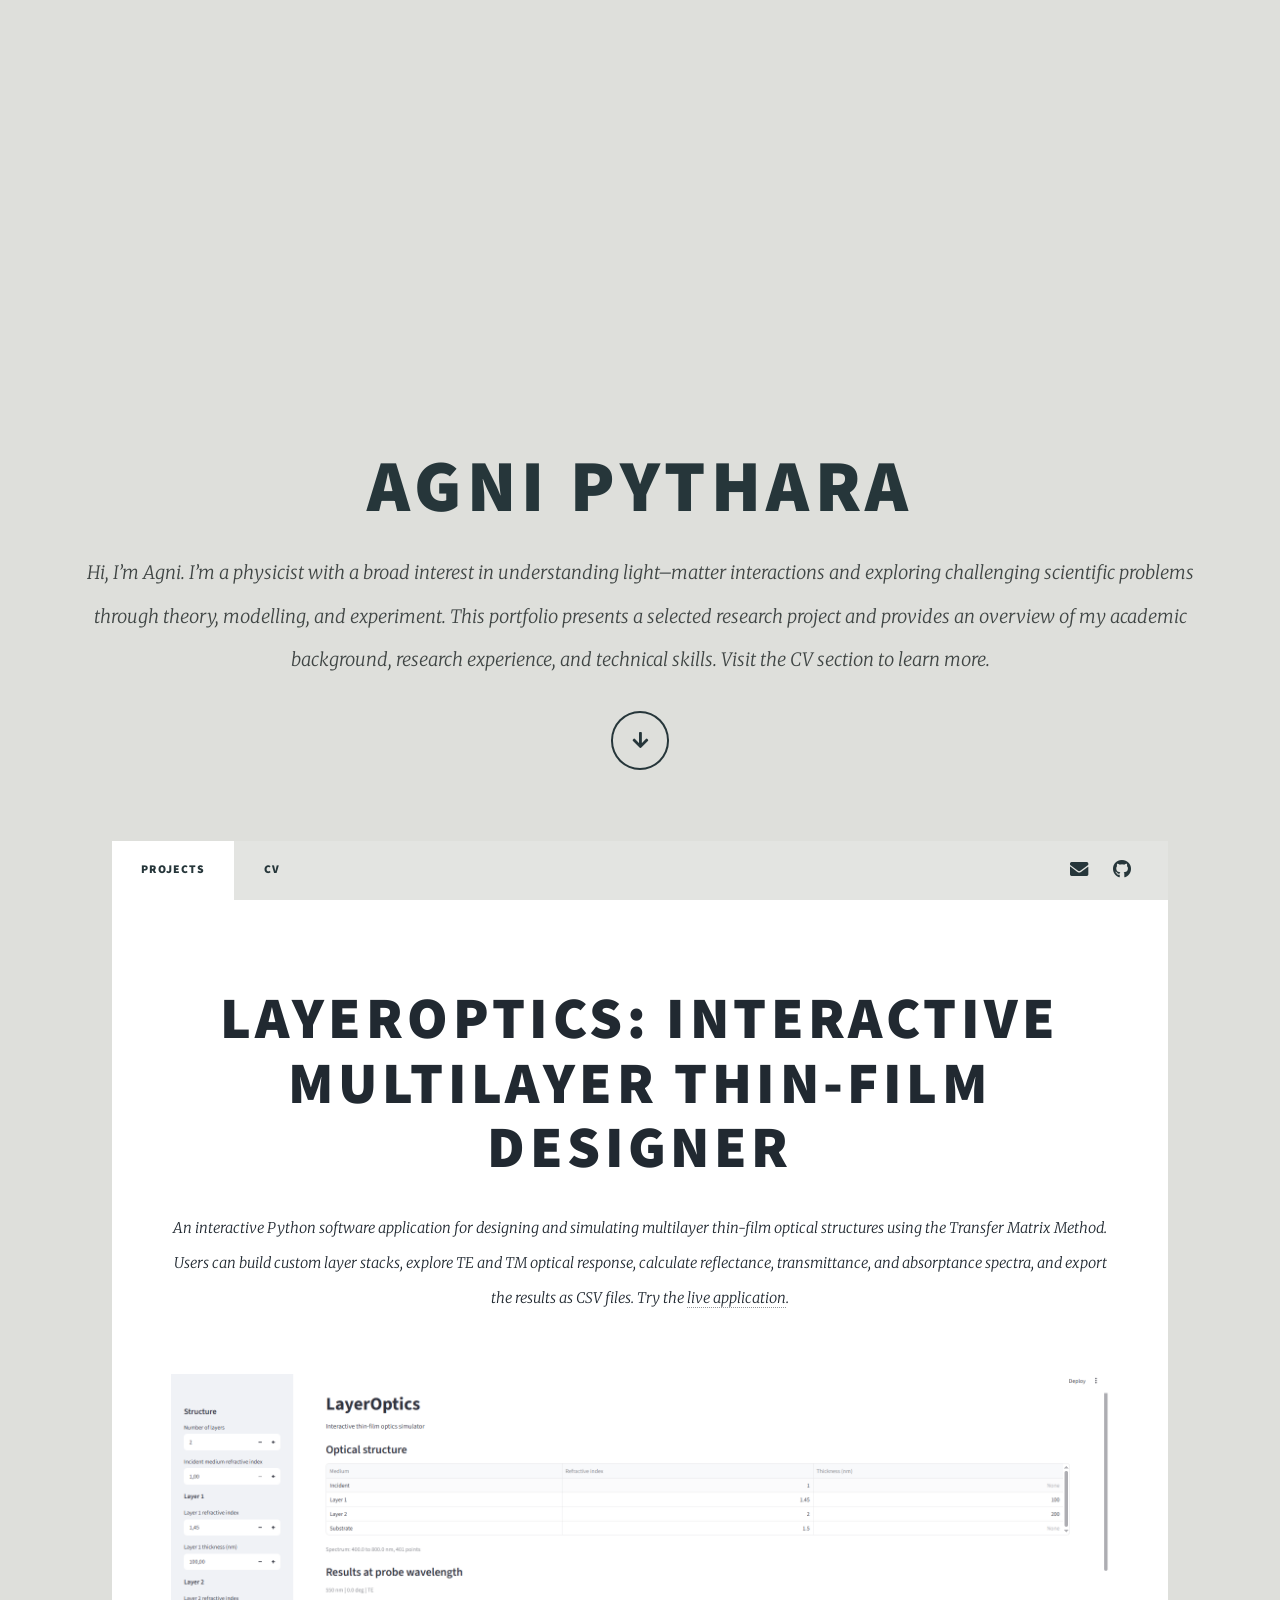
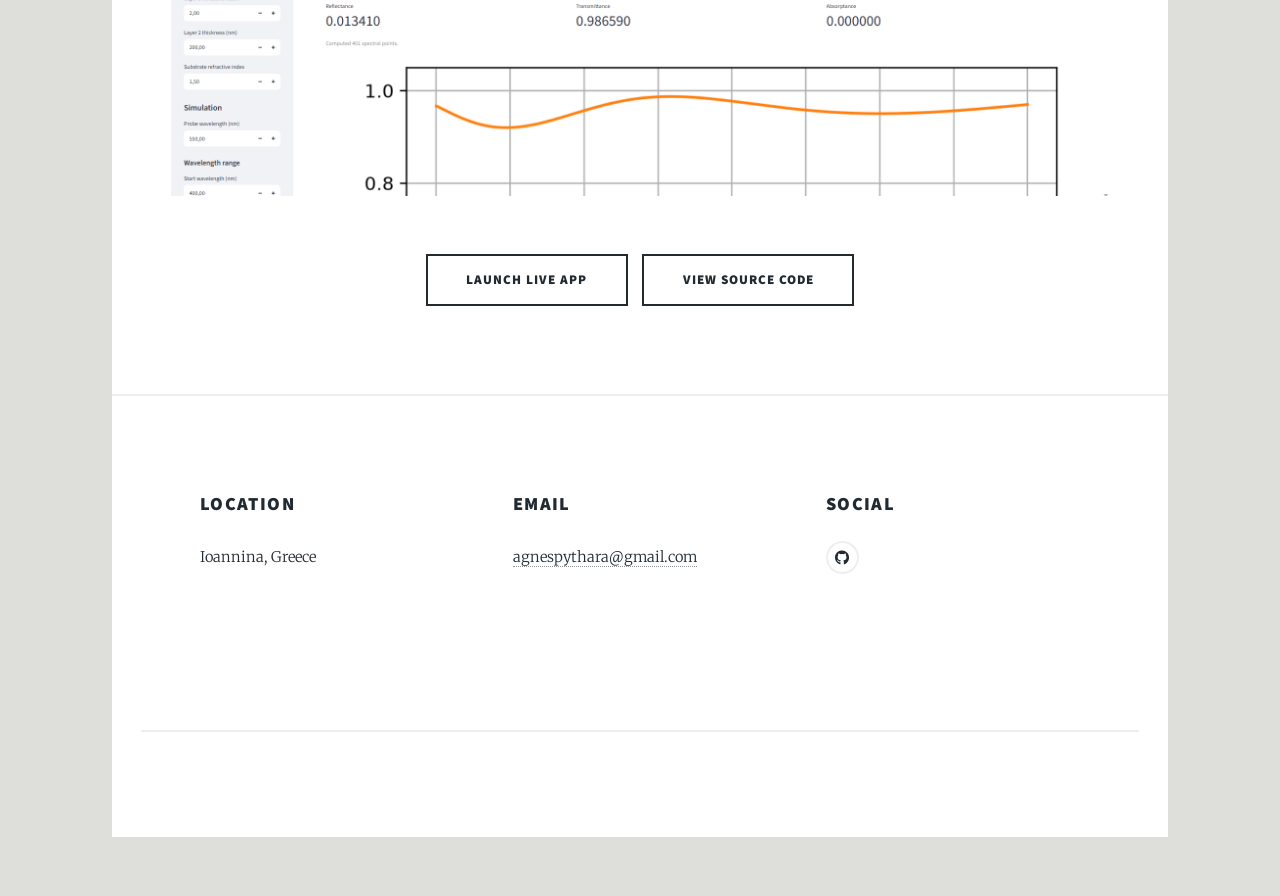
==== commit 80d5b5ac: "Feature LayerOptics project and update portfolio" ====
--- a/index.html
+++ b/index.html
@@ -1,227 +1,215 @@
-<!DOCTYPE HTML>
-<!--
-	Massively by HTML5 UP
-	html5up.net | @ajlkn
-	Free for personal and commercial use under the CCA 3.0 license (html5up.net/license)
--->
-<html>
-	<head>
-		<title>Agni Pythara</title>
-		<meta charset="utf-8" />
-		<meta name="viewport" content="width=device-width, initial-scale=1, user-scalable=no" />
-		<link rel="stylesheet" href="assets/css/main.css" />
-		<noscript><link rel="stylesheet" href="assets/css/noscript.css" /></noscript>
-	</head>
-	<body class="is-preload">
-
-		<!-- Wrapper -->
-			<div id="wrapper" class="fade-in">
-
-				<!-- Intro -->
-					<div id="intro">
-						<h1>Agni Pythara<br />
-						</h1>
-						<p>Early-career computational photonics researcher with a background in physics and advanced materials. Research
-						interests include nonlinear and ultrafast optics, graphene carrier dynamics, integrated photonics, and optical pulse
-						shaping, with an emphasis on physics-based numerical modelling and an interest in emerging photonic computing
-						architectures.
-						<ul class="actions">
-							<li><a href="#header" class="button icon solid solo fa-arrow-down scrolly">Continue</a></li>
-						</ul>
-					</div>
-
-				<!-- Header -->
-					<header id="header">
-						<a href="index.html" class="logo">Agni Pythara</a>
-					</header>
-
-				<!-- Nav -->
-					<nav id="nav">
-						<ul class="links">
-							<li class="active"><a href="index.html">Projects</a></li>
-							<li><a href="cv.html">CV</a></li>
-							<!-- <li><a href="elements.html">Elements Reference</a></li> -->
-						</ul>
-						<ul class="icons">
-							<li><a href="#" class="icon brands fa-twitter"><span class="label">Twitter</span></a></li>
-							<li><a href="#" class="icon brands fa-facebook-f"><span class="label">Facebook</span></a></li>
-							<li><a href="#" class="icon brands fa-instagram"><span class="label">Instagram</span></a></li>
-							<li><a href="#" class="icon brands fa-github"><span class="label">GitHub</span></a></li>
-						</ul>
-					</nav>
-
-				<!-- Main -->
-					<div id="main">
-
-						<!-- Featured Post -->
-							<article class="post featured">
-								<header class="major">
-									<h2><a href="#">Graphene Saturable Absorption: Simulation & Data Analysis Pipeline<br /></a></h2>
-									<p>A Python scientific-computing pipeline for graphene saturable-absorption modelling, featuring synthetic data generation, parameter sweeps, model fitting, residual analysis, and scientific visualization.</p>
-								</header>
-								<a href="#" class="image main"><img src="images/pic01.jpg" alt="" /></a>
-								<ul class="actions special">
-									<li><a href="#" class="button large">View Project</a></li>
-								</ul>
-							</article>
-
-						<!-- Posts
-							<section class="posts">
-								<article>
-									<header>
-										<span class="date">April 24, 2017</span>
-										<h2><a href="#">Sed magna<br />
-										ipsum faucibus</a></h2>
-									</header>
-									<a href="#" class="image fit"><img src="images/pic02.jpg" alt="" /></a>
-									<p>Donec eget ex magna. Interdum et malesuada fames ac ante ipsum primis in faucibus. Pellentesque venenatis dolor imperdiet dolor mattis sagittis magna etiam.</p>
-									<ul class="actions special">
-										<li><a href="#" class="button">Full Story</a></li>
-									</ul>
-								</article>
-								<article>
-									<header>
-										<span class="date">April 22, 2017</span>
-										<h2><a href="#">Primis eget<br />
-										imperdiet lorem</a></h2>
-									</header>
-									<a href="#" class="image fit"><img src="images/pic03.jpg" alt="" /></a>
-									<p>Donec eget ex magna. Interdum et malesuada fames ac ante ipsum primis in faucibus. Pellentesque venenatis dolor imperdiet dolor mattis sagittis magna etiam.</p>
-									<ul class="actions special">
-										<li><a href="#" class="button">Full Story</a></li>
-									</ul>
-								</article>
-								<article>
-									<header>
-										<span class="date">April 18, 2017</span>
-										<h2><a href="#">Ante mattis<br />
-										interdum dolor</a></h2>
-									</header>
-									<a href="#" class="image fit"><img src="images/pic04.jpg" alt="" /></a>
-									<p>Donec eget ex magna. Interdum et malesuada fames ac ante ipsum primis in faucibus. Pellentesque venenatis dolor imperdiet dolor mattis sagittis magna etiam.</p>
-									<ul class="actions special">
-										<li><a href="#" class="button">Full Story</a></li>
-									</ul>
-								</article>
-								<article>
-									<header>
-										<span class="date">April 14, 2017</span>
-										<h2><a href="#">Tempus sed<br />
-										nulla imperdiet</a></h2>
-									</header>
-									<a href="#" class="image fit"><img src="images/pic05.jpg" alt="" /></a>
-									<p>Donec eget ex magna. Interdum et malesuada fames ac ante ipsum primis in faucibus. Pellentesque venenatis dolor imperdiet dolor mattis sagittis magna etiam.</p>
-									<ul class="actions special">
-										<li><a href="#" class="button">Full Story</a></li>
-									</ul>
-								</article>
-								<article>
-									<header>
-										<span class="date">April 11, 2017</span>
-										<h2><a href="#">Odio magna<br />
-										sed consectetur</a></h2>
-									</header>
-									<a href="#" class="image fit"><img src="images/pic06.jpg" alt="" /></a>
-									<p>Donec eget ex magna. Interdum et malesuada fames ac ante ipsum primis in faucibus. Pellentesque venenatis dolor imperdiet dolor mattis sagittis magna etiam.</p>
-									<ul class="actions special">
-										<li><a href="#" class="button">Full Story</a></li>
-									</ul>
-								</article>
-								<article>
-									<header>
-										<span class="date">April 7, 2017</span>
-										<h2><a href="#">Augue lorem<br />
-										primis vestibulum</a></h2>
-									</header>
-									<a href="#" class="image fit"><img src="images/pic07.jpg" alt="" /></a>
-									<p>Donec eget ex magna. Interdum et malesuada fames ac ante ipsum primis in faucibus. Pellentesque venenatis dolor imperdiet dolor mattis sagittis magna etiam.</p>
-									<ul class="actions special">
-										<li><a href="#" class="button">Full Story</a></li>
-									</ul>
-								</article>
-							</section> -->
-
-						<!-- Footer -->
-							<!-- <footer> -->
-								<!-- <div class="pagination"> -->
-									<!--<a href="#" class="previous">Prev</a>-->
-									<!-- <a href="#" class="page active">1</a>
-									<a href="#" class="page">2</a>
-									<a href="#" class="page">3</a>
-									<span class="extra">&hellip;</span>
-									<a href="#" class="page">8</a>
-									<a href="#" class="page">9</a>
-									<a href="#" class="page">10</a>
-									<a href="#" class="next">Next</a> -->
-								<!-- </div>
-							</footer> -->
-
-					<!-- </div> -->
-
-				<!-- Footer -->
-					<!-- <footer id="footer">
-						<section>
-							<form method="post" action="#">
-								<div class="fields">
-									<div class="field">
-										<label for="name">Name</label>
-										<input type="text" name="name" id="name" />
-									</div>
-									<div class="field">
-										<label for="email">Email</label>
-										<input type="text" name="email" id="email" />
-									</div>
-									<div class="field">
-										<label for="message">Message</label>
-										<textarea name="message" id="message" rows="3"></textarea>
-									</div>
-								</div>
-								<ul class="actions">
-									<li><input type="submit" value="Send Message" /></li>
-								</ul>
-							</form> 
-						</section>-->
-						<section class="split contact">
-							<section class="alt">
-								<h3>Location</h3>
-								<p>1234 Somewhere Road #87257<br />
-								Nashville, TN 00000-0000</p>
-							</section>
-							<section>
-								<h3>Phone</h3>
-								<p><a href="#">(000) 000-0000</a></p>
-							</section>
-							<section>
-								<h3>Email</h3>
-								<p><a href="#">info@untitled.tld</a></p>
-							</section>
-							<section>
-								<h3>Social</h3>
-								<ul class="icons alt">
-									<li><a href="#" class="icon brands alt fa-twitter"><span class="label">Twitter</span></a></li>
-									<li><a href="#" class="icon brands alt fa-facebook-f"><span class="label">Facebook</span></a></li>
-									<li><a href="#" class="icon brands alt fa-instagram"><span class="label">Instagram</span></a></li>
-									<li><a href="#" class="icon brands alt fa-github"><span class="label">GitHub</span></a></li>
-								</ul>
-							</section>
-						</section>
-					</footer>
-
-				<!-- Copyright -->
-					<div id="copyright">
-						<ul><li>&copy; Untitled</li><li>Design: <a href="https://html5up.net">HTML5 UP</a></li></ul>
-					</div>
-
-			</div>
-
-		<!-- Scripts -->
-			<script src="assets/js/jquery.min.js"></script>
-			<script src="assets/js/jquery.scrollex.min.js"></script>
-			<script src="assets/js/jquery.scrolly.min.js"></script>
-			<script src="assets/js/browser.min.js"></script>
-			<script src="assets/js/breakpoints.min.js"></script>
-			<script src="assets/js/util.js"></script>
-			<script src="assets/js/main.js"></script>
-
-	</body>
+<!DOCTYPE HTML>
+<!--
+	Massively by HTML5 UP
+	html5up.net | @ajlkn
+	Free for personal and commercial use under the CCA 3.0 license (html5up.net/license)
+-->
+<html>
+	<head>
+		<title>Agni Pythara</title>
+		<meta charset="utf-8" />
+		<meta name="viewport" content="width=device-width, initial-scale=1, user-scalable=no" />
+		<link rel="stylesheet" href="assets/css/main.css" />
+		<noscript><link rel="stylesheet" href="assets/css/noscript.css" /></noscript>
+		<style>
+    /* Οριζόντια διάταξη στοιχείων επικοινωνίας */
+    .split.contact {
+        display: grid;
+        grid-template-columns: repeat(3, 1fr);
+        width: 100%;
+    }
+
+    .split.contact > section,
+    .split.contact > section.alt {
+        width: auto;
+        min-width: 0;
+        padding: 2.5rem 2rem;
+        border-top: none;
+        border-left: none;
+    }
+
+    .split.contact > section:first-child {
+        border-left: none;
+    }
+
+    /* Κάθετη διάταξη σε κινητά */
+    @media screen and (max-width: 736px) {
+        .split.contact {
+            grid-template-columns: 1fr;
+        }
+
+        .split.contact > section,
+        .split.contact > section.alt {
+            padding: 2rem;
+            border-left: none;
+            border-top: none;
+        }
+
+        .split.contact > section:first-child {
+            border-top: none;
+        }
+    }
+</style>
+	</head>
+	<body class="is-preload">
+
+		<!-- Wrapper -->
+			<div id="wrapper" class="fade-in">
+
+
+				<!-- Intro -->
+					<div id="intro">
+						<h1>Agni Pythara<br />
+						</h1>
+						<p>Hi, I’m Agni. I’m a physicist with a broad interest in understanding light–matter interactions and exploring challenging scientific problems through theory, modelling, and experiment. This portfolio presents a selected research project and provides an overview of my academic background, research experience, and technical skills. Visit the CV section to learn more.
+						<ul class="actions">
+							<li><a href="#header" class="button icon solid solo fa-arrow-down scrolly">Continue</a></li>
+						</ul>
+					</div>
+
+				<!-- Header -->
+					<header id="header">
+						<a href="index.html" class="logo">Agni Pythara</a>
+					</header>
+
+				<!-- Nav -->
+					<nav id="nav">
+						<ul class="links">
+							<li class="active"><a href="index.html">Projects</a></li>
+							<li><a href="cv.html">CV</a></li>
+							<!-- <li><a href="elements.html">Elements Reference</a></li> -->
+						</ul>
+							<ul class="icons">
+						<li>
+							<a href="mailto:agnespythara@gmail.com"class="icon solid fa-envelope">
+							<span class="label">Email</span>
+							</a>
+						</li>
+
+						<li>
+							<a href="https://github.com/agnipy"class="icon brands fa-github github-icon"target="_blank"rel="noopener noreferrer">
+							<span class="label">GitHub</span>
+							</a>
+						</li>
+					</ul>
+					</nav>
+
+
+				<!-- Main -->
+					<div id="main">
+
+						<!-- Featured Post -->
+							<article class="post featured">
+	<header class="major">
+		<h2>
+			<a href="https://layeroptics.streamlit.app/"
+			   target="_blank"
+			   rel="noopener noreferrer">
+				LayerOptics: Interactive Multilayer Thin-Film Designer
+			</a>
+		</h2>
+
+		<p>
+			An interactive Python software application for designing and
+			simulating multilayer thin-film optical structures using the
+			Transfer Matrix Method. Users can build custom layer stacks,
+			explore TE and TM optical response, calculate reflectance,
+			transmittance, and absorptance spectra, and export the results
+			as CSV files. Try the
+			<a href="https://layeroptics.streamlit.app/"
+			   target="_blank"
+			   rel="noopener noreferrer">live application</a>.
+		</p>
+	</header>
+
+	<a href="https://layeroptics.streamlit.app/"
+	   class="image main"
+	   target="_blank"
+	   rel="noopener noreferrer">
+		<img src="images/layeroptics_app.png"
+			 alt="LayerOptics interactive multilayer thin-film design software" />
+	</a>
+
+	<ul class="actions special">
+		<li>
+			<a href="https://layeroptics.streamlit.app/"
+			   class="button large"
+			   target="_blank"
+			   rel="noopener noreferrer">
+				Launch Live App
+			</a>
+		</li>
+
+		<li>
+			<a href="https://github.com/agnipy/tmm-multilayer-optics"
+			   class="button large"
+			   target="_blank"
+			   rel="noopener noreferrer">
+				View Source Code
+			</a>
+		</li>
+	</ul>
+</article>
+						<!-- Posts
+							<section class="posts">
+								<article>
+									<header>
+										<span class="date">April 24, 2017</span>
+										<h2><a href="#">Sed magna<br />
+										ipsum faucibus</a></h2>
+									</header>
+									<a href="#" class="image fit"><img src="images/pic02.jpg" alt="" /></a>
+									<p>Donec eget ex magna. Interdum et malesuada fames ac ante ipsum primis in faucibus. Pellentesque venenatis dolor imperdiet dolor mattis sagittis magna etiam.</p>
+									<ul class="actions special">
+										<li><a href="#" class="button">Full Story</a></li>
+									</ul>
+								</article>
+								<article>
+									<header>
+										<span class="date">April 22, 2017</span>
+										<h2><a href="#">Primis eget<br />
+										imperdiet lorem</a></h2>
+									</header>
+									<a href="#" class="image fit"><img src="images/pic03.jpg" alt="" /></a>
+									<p>Donec eget ex magna. Interdum et malesuada fames ac ante ipsum primis in faucibus. Pellentesque venenatis dolor imperdiet dolor mattis sagittis magna etiam.</p>
+									<ul class="actions special">
+										<li><a href="#" class="button">Full Story</a></li>
+									</ul>
+								</article>-->
+
+						<section class="split contact">
+							<section class="alt">
+								<h3>Location</h3>
+								<p>Ioannina, Greece</p>
+							</section>
+							<section>
+								<h3>Email</h3>
+								<p><a href="mailto:agnespythara@gmail.com">agnespythara@gmail.com</a></p>
+							</section>
+							<section>
+								<h3>Social</h3>
+								<ul class="icons alt">
+									<li><a href="https://github.com/agnipy" class="icon brands fa-github"><span class="label">GitHub</span></a></li>
+								</ul>
+							</section>
+						</section>
+					</footer>
+
+				<!-- Copyright -->
+					<div id="copyright">
+						<ul><li>&copy; Untitled</li><li>Design: <a href="https://html5up.net">HTML5 UP</a></li></ul>
+					</div>
+
+			</div>
+
+		<!-- Scripts -->
+			<script src="assets/js/jquery.min.js"></script>
+			<script src="assets/js/jquery.scrollex.min.js"></script>
+			<script src="assets/js/jquery.scrolly.min.js"></script>
+			<script src="assets/js/browser.min.js"></script>
+			<script src="assets/js/breakpoints.min.js"></script>
+			<script src="assets/js/util.js"></script>
+			<script src="assets/js/main.js"></script>
+
+	</body>
 </html>
--- a/assets/css/main.css
+++ b/assets/css/main.css
@@ -1,10 +1,10 @@
 @import url(fontawesome-all.min.css);
 @import url("https://fonts.googleapis.com/css?family=Merriweather:300,700,300italic,700italic|Source+Sans+Pro:900");
 
-/*
-	Massively by HTML5 UP
-	html5up.net | @ajlkn
-	Free for personal and commercial use under the CCA 3.0 license (html5up.net/license)
+/*
+	Massively by HTML5 UP
+	html5up.net | @ajlkn
+	Free for personal and commercial use under the CCA 3.0 license (html5up.net/license)
 */
 
 html, body, div, span, applet, object,
@@ -4686,4 +4686,147 @@
 			visibility: visible;
 		}
 
-	}+	}
+	/* Stone off-white background */
+#wrapper,
+#wrapper > .bg {
+	background-color: #ddddd9 !important;
+    background-image: none !important;
+}
+/* deedda */
+/* Όνομα */
+#intro h1 {
+    color: #26363A;
+}
+
+/* Περιγραφή */
+#intro p {
+    color: #3F4544;
+}
+
+/* Links */
+#intro a {
+    color: #7c955d;
+}
+
+/* Κουμπί με το βέλος */
+#intro .button {
+    color: #26363A !important;
+    box-shadow: inset 0 0 0 2px #26363A;
+}
+
+#intro .button:hover {
+    color: #212b2d !important;
+    box-shadow: inset 0 0 0 2px #040404;
+}
+/* Navigation text */
+#nav ul.links li a,
+#nav ul.icons li a {
+    color: #26363A;
+}
+/* Ενεργό tab */
+#nav ul.links li.active a {
+    color: #26363A !important;
+}
+
+/* Όλα τα εικονίδια στο hover */
+.icon:hover::before,
+a.icon:hover::before,
+#nav ul.icons a:hover::before,
+#footer ul.icons a:hover::before {
+    color: #26363a75 !important;
+}
+
+/* Κυκλικό πλαίσιο των social icons */
+ul.icons.alt li a.icon:hover::before {
+    box-shadow: inset 0 0 0 2px #26363a75 !important;
+}
+
+/* Εικονίδια μέσα σε κουμπιά */
+.button.icon:hover::before {
+    color: #26363a75 !important;
+}
+
+a:hover {
+    color: #26363ac5 !important;
+}
+
+input[type="submit"]:hover,
+input[type="reset"]:hover,
+input[type="button"]:hover,
+button:hover,
+.button:hover {
+    color: #26363ac5 !important;
+    box-shadow: inset 0 0 0 2px #26363ac5 !important;
+}
+/* Πλαίσιο με το όνομα στο header */
+#header .logo:hover {
+    color: #26363a !important;
+    border-color: #26363a !important;
+}
+
+/* Τίτλος της ενεργής καρτέλας */
+#nav ul.links li.active > a,
+#nav ul.links li.active > a:hover {
+    color: #26363a !important;
+}
+
+/* Hover σε όλες τις καρτέλες */
+#nav ul.links li > a:hover {
+    color: #26363a75 !important;
+}
+
+/* Ενεργή καρτέλα όταν γίνεται hover */
+#nav ul.links li.active:hover {
+    background-color: #26363a75 !important;
+}
+
+#nav ul.links li.active:hover > a {
+    color: #26363a75 !important;
+}
+
+/* Αποφυγή εμφάνισης του παλιού background κατά τη φόρτωση */
+html,
+body,
+body.is-preload,
+#wrapper,
+#wrapper > .bg,
+#wrapper.fade-in::before {
+    background-color: #dedfdb !important;
+}
+
+#wrapper > .bg {
+    background-image: none !important;
+}
+
+#wrapper.fade-in::before {
+    background: #F4F1EB !important;
+}
+/* Social icons — κανονική κατάσταση */
+#nav ul.icons li a.icon,
+#nav ul.icons li a.icon::before,
+#footer ul.icons li a.icon,
+#footer ul.icons li a.icon::before {
+    color: #26363A !important;
+    transition: color 0.2s ease, box-shadow 0.2s ease !important;
+}
+
+/* Hover, click και keyboard focus */
+#nav ul.icons li a.icon:hover,
+#nav ul.icons li a.icon:hover::before,
+#nav ul.icons li a.icon:focus,
+#nav ul.icons li a.icon:focus::before,
+#nav ul.icons li a.icon:active,
+#nav ul.icons li a.icon:active::before,
+#footer ul.icons li a.icon:hover,
+#footer ul.icons li a.icon:hover::before,
+#footer ul.icons li a.icon:focus,
+#footer ul.icons li a.icon:focus::before,
+#footer ul.icons li a.icon:active,
+#footer ul.icons li a.icon:active::before {
+    color: #26363a9b !important;
+}
+.github-icon,
+.github-icon::before {
+    color: #000000 !important;
+}
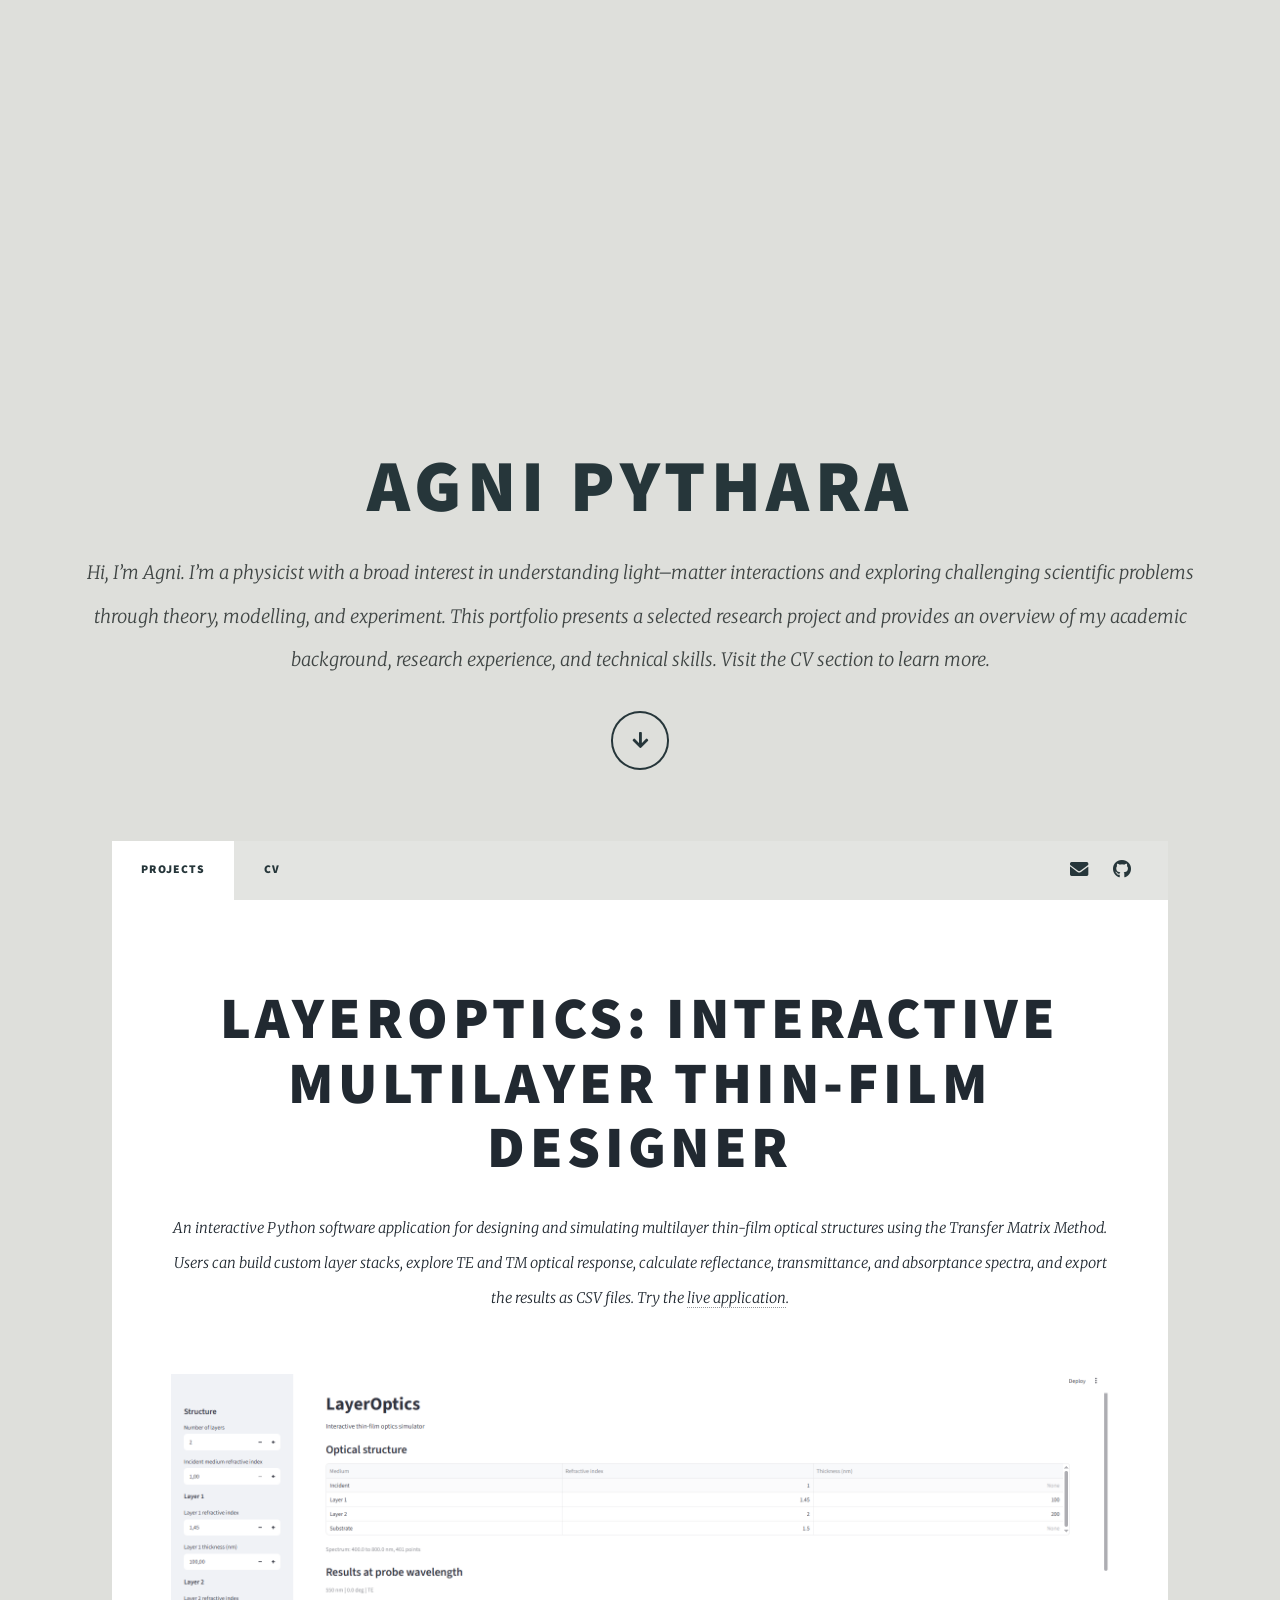
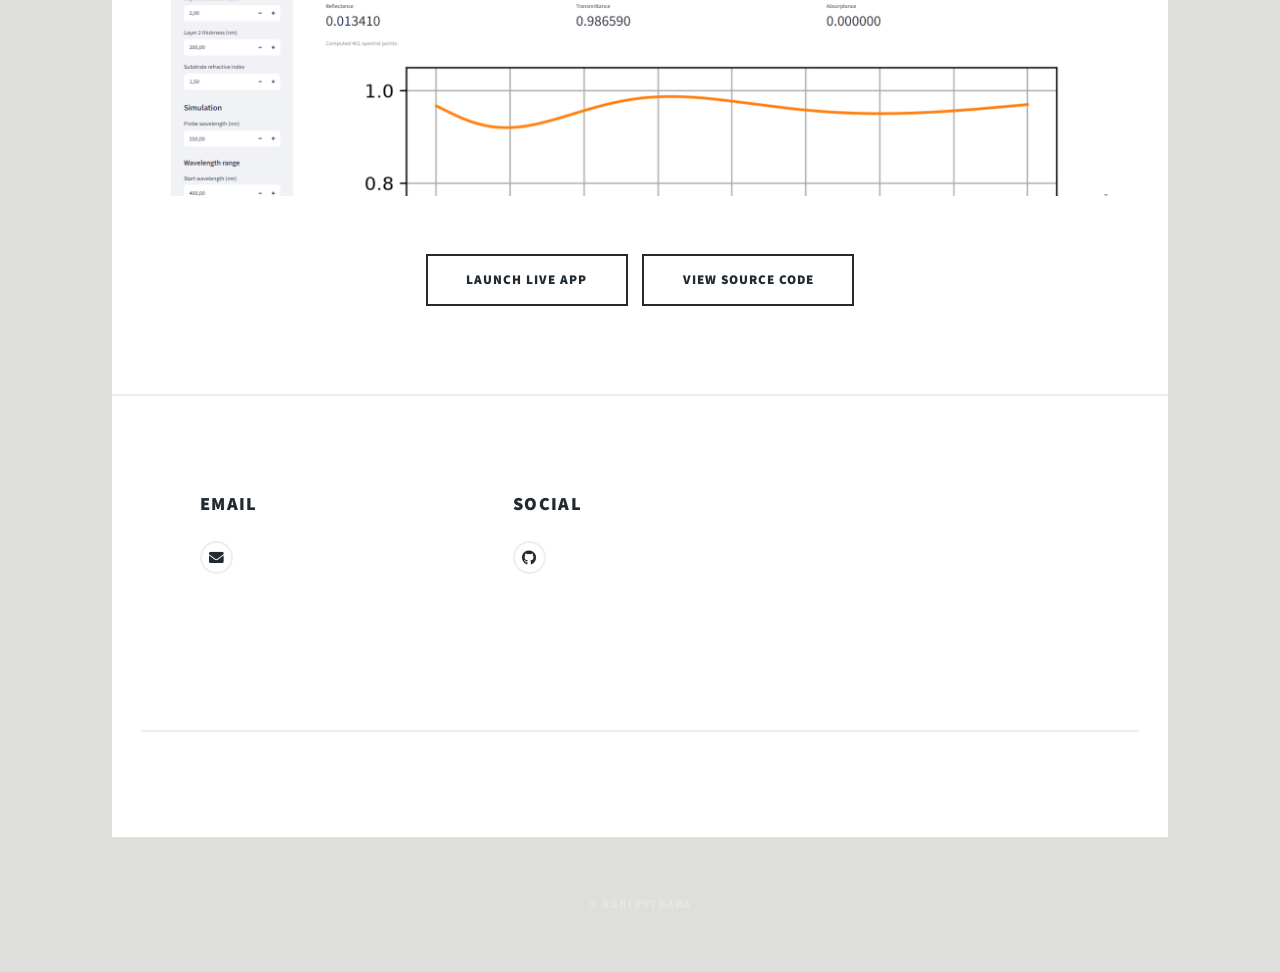
==== commit 5fa58f84: "Update portfolio content and CV" ====
--- a/index.html
+++ b/index.html
@@ -178,13 +178,15 @@
 								</article>-->
 
 						<section class="split contact">
-							<section class="alt">
+							<!-- <section class="alt">
 								<h3>Location</h3>
 								<p>Ioannina, Greece</p>
-							</section>
+							</section> -->
 							<section>
 								<h3>Email</h3>
-								<p><a href="mailto:agnespythara@gmail.com">agnespythara@gmail.com</a></p>
+								<ul class="icons alt">
+									<li><a href="mailto:agnespythara@gmail.com" class="icon solid fa-envelope"><span class="label">Email</span></a></li>
+								</ul>
 							</section>
 							<section>
 								<h3>Social</h3>
@@ -201,6 +203,8 @@
 					</div>
 
 			</div>
+			<div id="copyright"><ul><li>&copy; Agni Pythara</li></ul></div>
+		</div>
 
 		<!-- Scripts -->
 			<script src="assets/js/jquery.min.js"></script>
